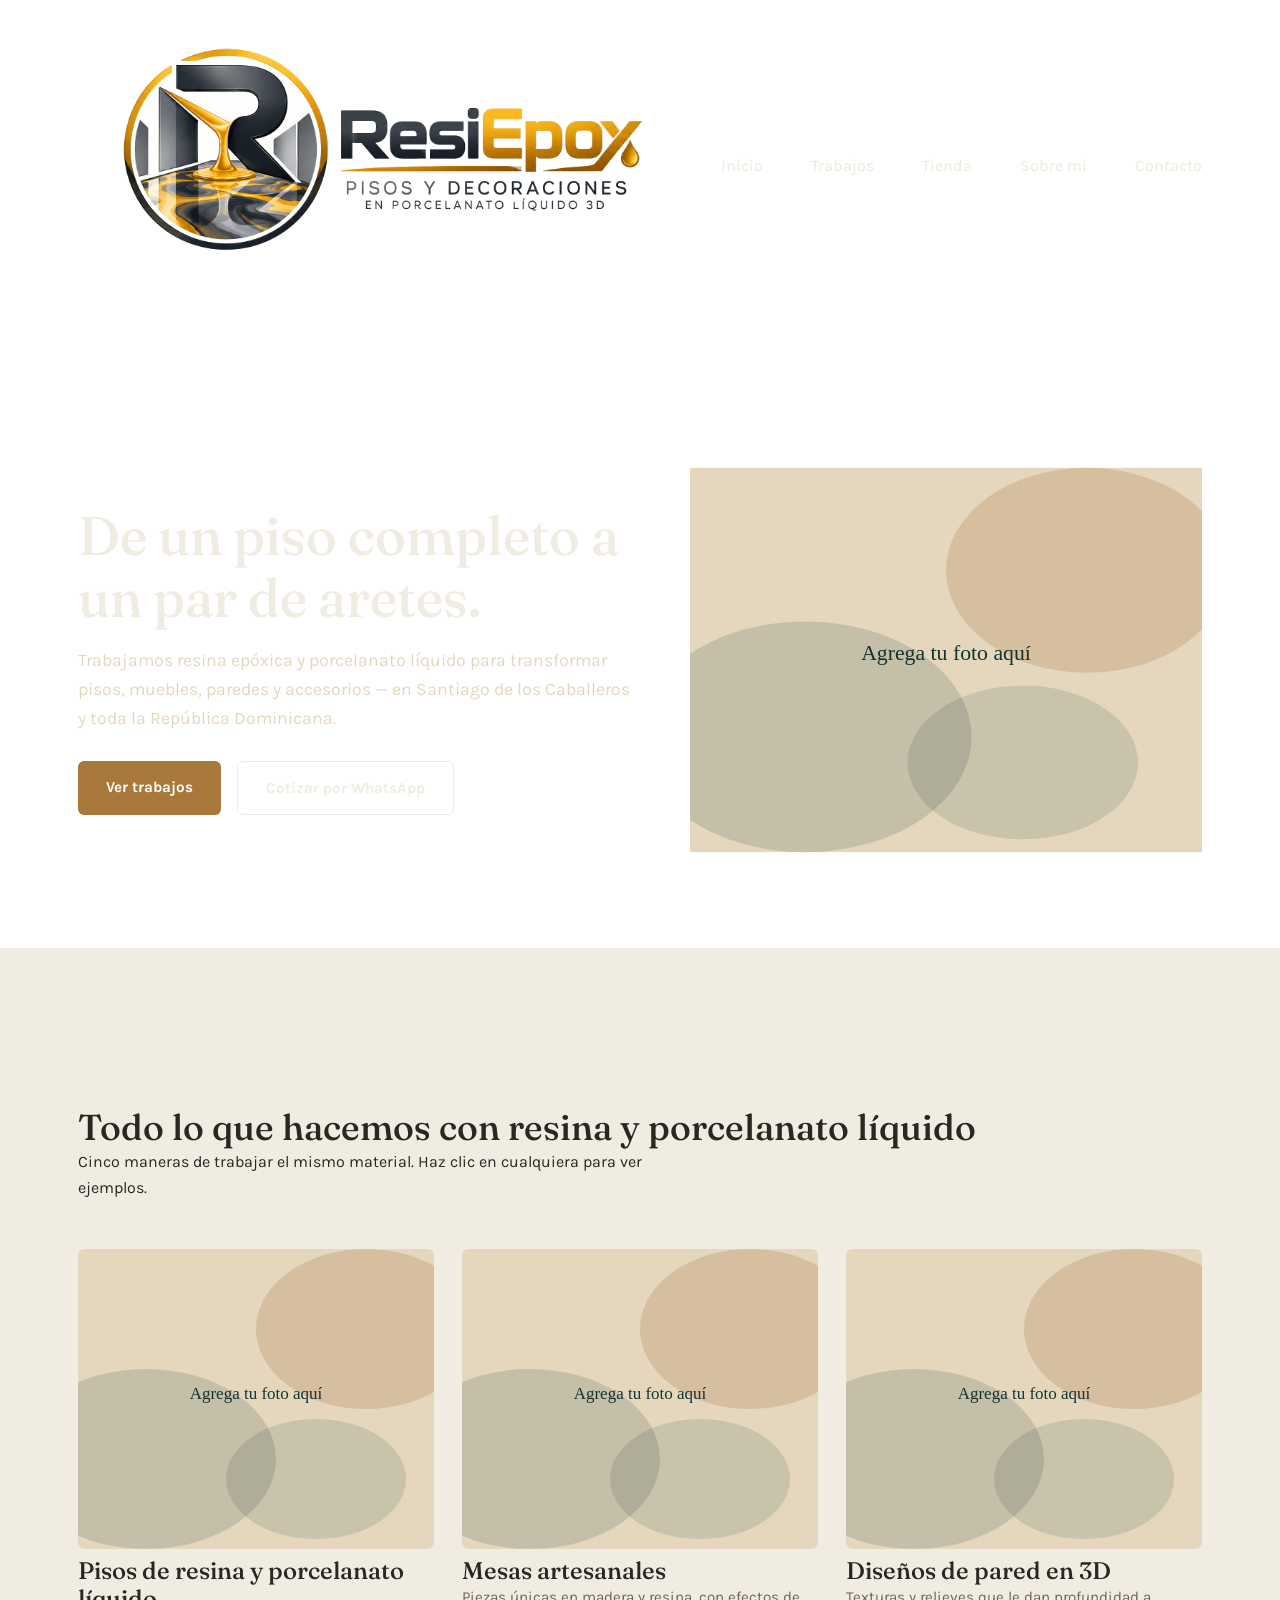
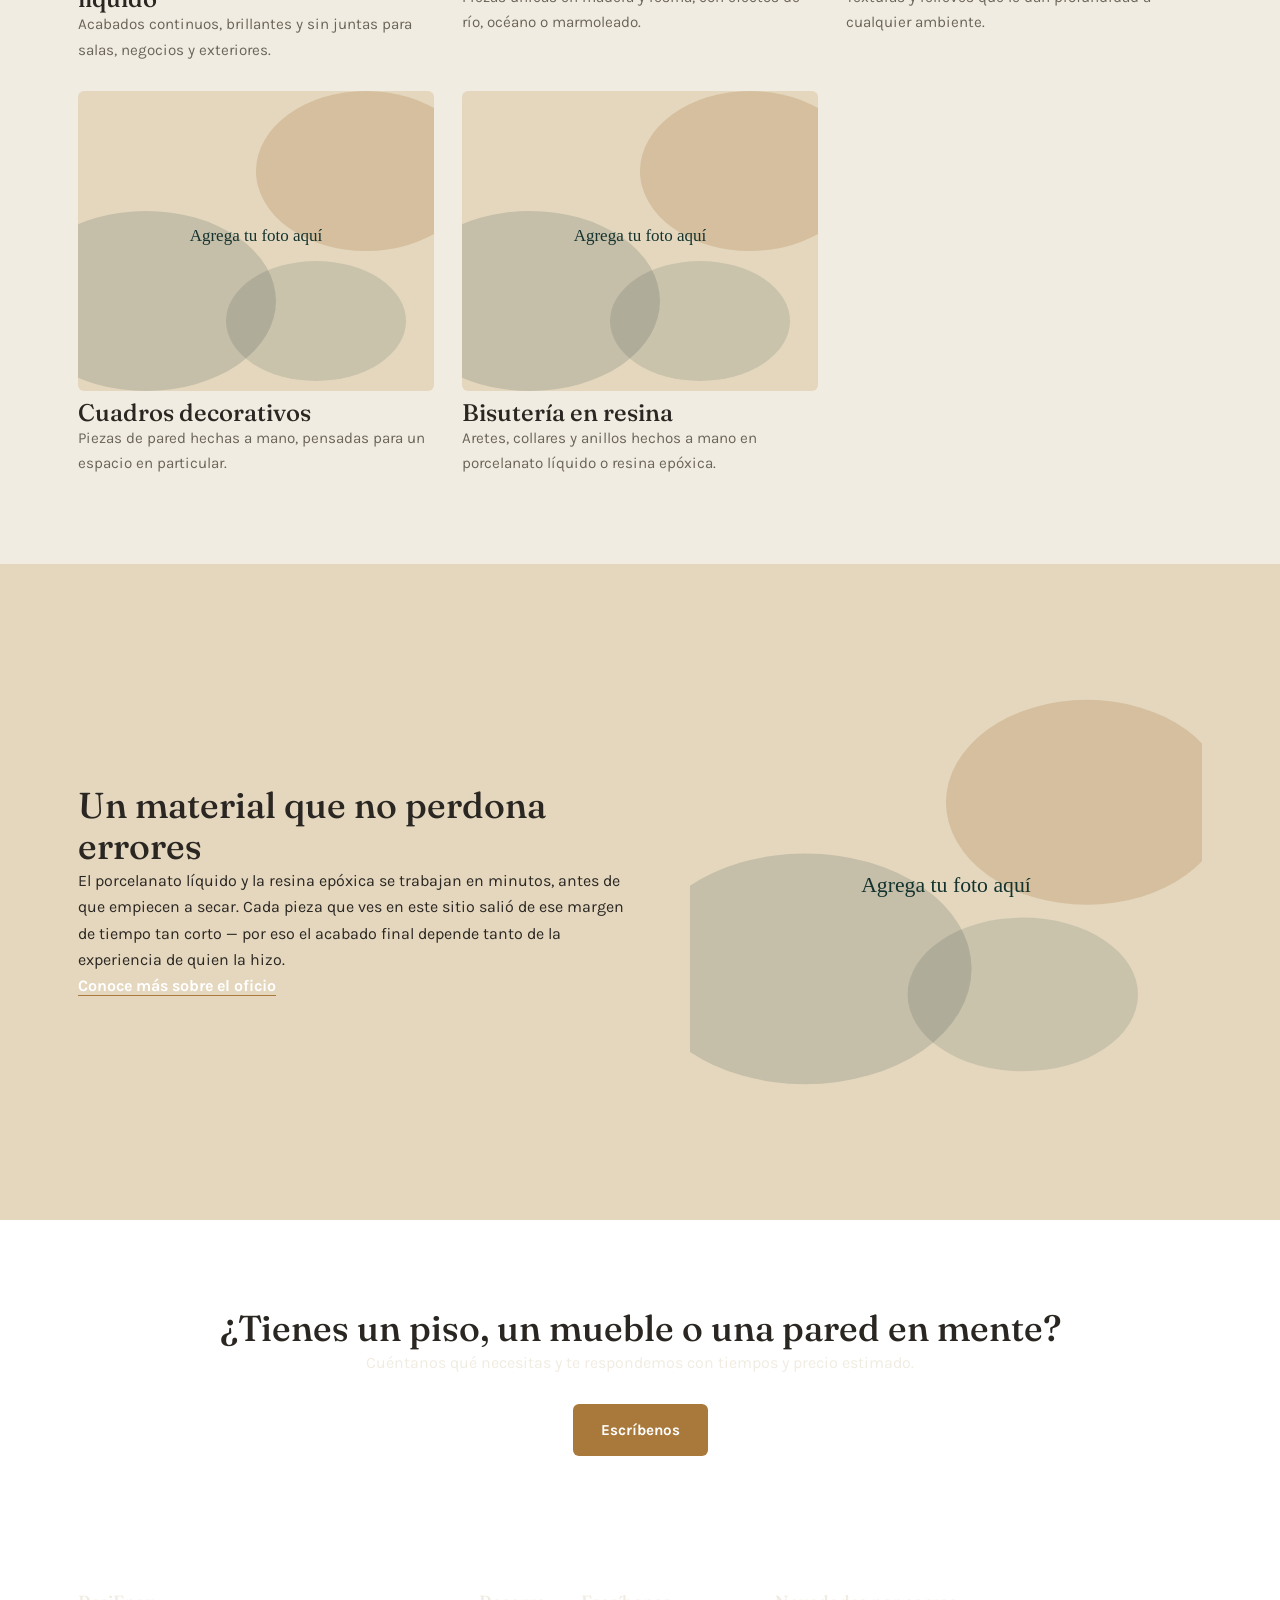
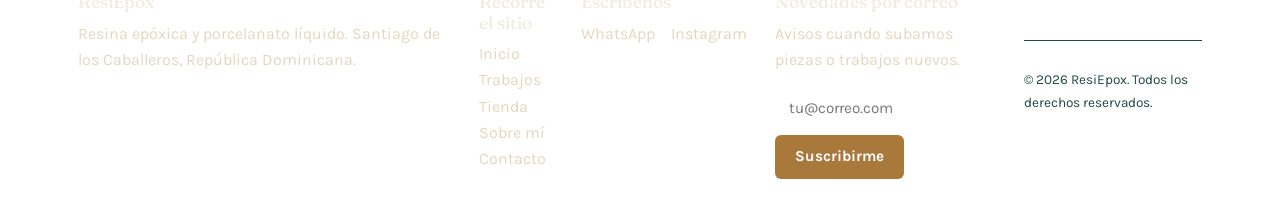
==== index.html @ 3352a928 "..." ====
<!DOCTYPE html>
<!--
  INDEX.HTML — Página de inicio.

  Cómo está organizado este archivo (y los demás .html del sitio):
  1. <head>: información que NO se ve en pantalla, pero que Google
     y las redes sociales usan para entender e indexar la página
     (título, descripción, imagen de vista previa, etc.).
  2. <body>: todo lo que sí se ve, de arriba a abajo:
     encabezado -> hero -> categorías -> sobre el oficio -> CTA
     final -> pie de página.

  Los comentarios como este que estás leyendo nunca se muestran
  en el navegador; son solo notas para quien edita el código.
-->
<html lang="es">

<head>
  <!-- Codificación de caracteres: necesario para que tildes y "ñ" se vean bien -->
  <meta charset="UTF-8">

  <!-- Hace que el sitio se vea bien en celulares (sin esto, se ve "zoom-out" y diminuto) -->
  <meta name="viewport" content="width=device-width, initial-scale=1.0">

  <!--
    TÍTULO: es lo primero que Google muestra en los resultados de
    búsqueda (en azul) y lo que aparece en la pestaña del navegador.
    Cada página del sitio debe tener un título ÚNICO y descriptivo.
    Reemplaza "ResiEpox" por el nombre real de tu negocio.
  -->
  <title>ResiEpox · Resina Epóxica y Porcelanato Líquido en Santiago, RD</title>

  <!--
    META DESCRIPCIÓN: el texto gris que Google muestra debajo del
    título en los resultados de búsqueda. No afecta directamente
    el posicionamiento, pero si es clara y atractiva, más gente
    hace clic — y eso sí ayuda con el tiempo. Ideal: 120-160
    caracteres.
  -->
  <meta name="description"
    content="Pisos, mesas, paredes en 3D, cuadros y bisutería hechos a mano con resina epóxica y porcelanato líquido en Santiago de los Caballeros, República Dominicana.">

  <!--
    URL CANÓNICA: le dice a Google "esta es la dirección oficial
    de esta página", incluso si alguien llega a ella por una URL
    ligeramente distinta. Reemplaza el dominio completo por el
    tuyo cuando actives GitHub Pages (o tu dominio propio).
  -->
  <link rel="canonical" href="https://wifredo04.github.io/ResiEpox/index.html">

  <!--
    OPEN GRAPH: controla cómo se ve el enlace cuando alguien lo
    comparte en WhatsApp, Facebook o Instagram (imagen, título y
    descripción de la vista previa). Sin esto, las redes sociales
    adivinan, y casi siempre adivinan mal.
  -->
  <meta property="og:type" content="website">
  <meta property="og:url" content="https://wifredo04.github.io/ResiEpox/index.html">
  <meta property="og:title" content="ResiEpox · Resina Epóxica y Porcelanato Líquido en Santiago, RD">
  <meta property="og:description"
    content="Pisos, mesas, paredes en 3D, cuadros y bisutería hechos a mano con resina epóxica y porcelanato líquido.">
  <!-- Reemplaza esto por una foto real de 1200x630 píxeles cuando la tengas (se ve mucho mejor que un ícono) -->
  <meta property="og:image" content="https://wifredo04.github.io/ResiEpox/img/portada-social.jpg">
  <meta property="og:locale" content="es_ES">

  <!-- Verificación de propiedad de Google Search Console. No borrar. -->
  <meta name="google-site-verification" content="7btgEcg4SLVX7zeEIREWxwctdKBuWyFx0LGDoGJYZW4" />

  <!-- Igual que Open Graph, pero específico para cuando se comparte en X/Twitter -->
  <meta name="twitter:card" content="summary_large_image">
  <meta name="twitter:title" content="ResiEpox · Resina Epóxica y Porcelanato Líquido">
  <meta name="twitter:description"
    content="Pisos, mesas, paredes en 3D, cuadros y bisutería hechos a mano con resina epóxica y porcelanato líquido.">
  <meta name="twitter:image" content="https://wifredo04.github.io/ResiEpox/img/portada-social.jpg">

  <!-- Ícono pequeño que aparece en la pestaña del navegador -->
  <link rel="icon" type="image/svg+xml" href="img/favicon.svg">

  <!-- Trae las dos tipografías del sitio desde Google Fonts (gratis) -->
  <link rel="preconnect" href="https://fonts.googleapis.com">
  <link rel="preconnect" href="https://fonts.gstatic.com" crossorigin>
  <!-- Esta línea sí trae las tipografías; las dos de arriba solo "avisan" al navegador que se conecte más rápido -->
  <link
    href="https://fonts.googleapis.com/css2?family=Fraunces:opsz,wght@9..144,400;9..144,600;9..144,700&family=Karla:wght@400;500;600&display=swap"
    rel="stylesheet">

  <!-- Nuestra única hoja de estilos, compartida por todas las páginas -->
  <link rel="stylesheet" href="css/estilos.css">

  <!--
    DATOS ESTRUCTURADOS (JSON-LD): un bloque de información en un
    formato que los buscadores leen directamente, sin adivinar.
    Le dice a Google "esto es un negocio local, se llama así, está
    ubicado aquí, y se le contacta así". Puede ayudar a que
    aparezcas en Google Maps y en resultados con más detalle.
    No se muestra en pantalla; es solo para los buscadores.
  -->
  <script type="application/ld+json">
  {
    "@context": "https://schema.org",
    "@type": "LocalBusiness",
    "name": "ResiEpox",
    "description": "Pisos, muebles, paredes en 3D, cuadros y bisutería hechos con resina epóxica y porcelanato líquido.",
    "image": "https://wifredo04.github.io/ResiEpox/img/portada-social.jpg",
    "url": "https://wifredo04.github.io/ResiEpox/",
    "telephone": "+1-809-000-0000",
    "address": {
      "@type": "PostalAddress",
      "addressLocality": "Santiago de los Caballeros",
      "addressCountry": "DO"
    },
    "areaServed": "Santiago de los Caballeros, República Dominicana"
  }
  </script>
</head>

<body>

  <!-- ================= ENCABEZADO (igual en las 4 páginas) ================= -->
  <header class="cabecera">
    <div class="contenedor cabecera-fila">
      <a href="index.html" class="marca"><img src="img/resi%20epox.svg" alt="ResiEpox" width="600" height="300"></a>

      <!-- Botón hamburguesa: solo visible en celular (ver estilos.css sección 5) -->
      <button type="button" class="menu-boton" id="boton-menu" aria-expanded="false" aria-controls="nav-principal">
        <span class="menu-boton-linea"></span>
        <span class="menu-boton-linea"></span>
        <span class="menu-boton-linea"></span>
        <span class="sr-only">Abrir menú</span>
      </button>

      <nav class="nav" id="nav-principal" aria-label="Principal">
        <a href="index.html" aria-current="page">Inicio</a>
        <a href="trabajos.html">Trabajos</a>
        <a href="tienda.html">Tienda</a>
        <a href="sobre.html">Sobre mí</a>
        <a href="contacto.html">Contacto</a>
      </nav>
    </div>
  </header>

  <!-- ================= HERO ================= -->
  <section class="hero">
    <div class="contenedor hero-fila">
      <div class="hero-texto">
        <h1>De un piso completo a un par de aretes.</h1>
        <p>Trabajamos resina epóxica y porcelanato líquido para transformar pisos, muebles, paredes y accesorios — en
          Santiago de los Caballeros y toda la República Dominicana.</p>
        <div class="hero-botones">
          <a href="trabajos.html" class="boton boton-primario">Ver trabajos</a>
          <a href="contacto.html" class="boton boton-secundario">Cotizar por WhatsApp</a>
        </div>
      </div>
      <div class="hero-imagen">
        <!--
          Mientras no tengas una foto de portada, usamos este dibujo
          simple como ilustración. En cuanto tengas una buena foto
          de un trabajo terminado, reemplaza el "src" de abajo por
          algo como "img/piso-resina-portada.jpg" y actualiza el "alt".
        -->
        <img src="img/placeholder.svg" alt="Ilustración de un vaciado de resina epóxica en tonos verdes y dorados"
          width="640" height="480">
      </div>
    </div>
  </section>

  <!--
    DIVISOR ONDULADO: una curva simple en SVG que separa el hero
    (oscuro) del contenido (claro), como un vaciado de resina. No
    es una foto ni necesita internet: es una forma dibujada con
    coordenadas, así que carga instantáneo.
  -->
  <svg class="divisor-ondulado" viewBox="0 0 1440 80" preserveAspectRatio="none" aria-hidden="true">
    <path d="M0,32 C240,80 480,0 720,32 C960,64 1200,0 1440,32 L1440,80 L0,80 Z"></path>
  </svg>

  <!-- ================= CATEGORÍAS ================= -->
  <section class="seccion">
    <div class="contenedor">
      <h2>Todo lo que hacemos con resina y porcelanato líquido</h2>
      <p>Cinco maneras de trabajar el mismo material. Haz clic en cualquiera para ver ejemplos.</p>

      <div class="rejilla-categorias">
        <a href="trabajos.html#pisos" class="tarjeta-categoria">
          <img src="img/placeholder.svg" alt="Piso terminado con porcelanato líquido" width="400" height="300">
          <h3>Pisos de resina y porcelanato líquido</h3>
          <p>Acabados continuos, brillantes y sin juntas para salas, negocios y exteriores.</p>
        </a>

        <a href="trabajos.html#mesas" class="tarjeta-categoria">
          <img src="img/placeholder.svg" alt="Mesa artesanal con vaciado de resina" width="400" height="300">
          <h3>Mesas artesanales</h3>
          <p>Piezas únicas en madera y resina, con efectos de río, océano o marmoleado.</p>
        </a>

        <a href="trabajos.html#paredes-3d" class="tarjeta-categoria">
          <img src="img/placeholder.svg" alt="Diseño de pared en 3D con textura de resina" width="400" height="300">
          <h3>Diseños de pared en 3D</h3>
          <p>Texturas y relieves que le dan profundidad a cualquier ambiente.</p>
        </a>

        <a href="trabajos.html#cuadros" class="tarjeta-categoria">
          <img src="img/placeholder.svg" alt="Cuadro decorativo hecho con resina epóxica" width="400" height="300">
          <h3>Cuadros decorativos</h3>
          <p>Piezas de pared hechas a mano, pensadas para un espacio en particular.</p>
        </a>

        <a href="trabajos.html#bisuteria" class="tarjeta-categoria">
          <img src="img/placeholder.svg" alt="Aretes y collares de bisutería en resina" width="400" height="300">
          <h3>Bisutería en resina</h3>
          <p>Aretes, collares y anillos hechos a mano en porcelanato líquido o resina epóxica.</p>
        </a>
      </div>
    </div>
  </section>

  <!-- ================= SOBRE EL OFICIO (resumen, con enlace a la página completa) ================= -->
  <section class="seccion seccion-dorada">
    <div class="contenedor hero-fila">
      <div>
        <h2>Un material que no perdona errores</h2>
        <p>El porcelanato líquido y la resina epóxica se trabajan en minutos, antes de que empiecen a secar. Cada pieza
          que ves en este sitio salió de ese margen de tiempo tan corto — por eso el acabado final depende tanto de la
          experiencia de quien la hizo.</p>
        <p><a href="sobre.html" class="enlace-ver-mas">Conoce más sobre el oficio</a></p>
      </div>
      <div class="hero-imagen">
        <img src="img/placeholder.svg" alt="Detalle de un acabado en resina con efecto marmoleado" width="640"
          height="480">
      </div>
    </div>
  </section>

  <!-- ================= CTA FINAL ================= -->
  <section class="seccion seccion-oscura texto-centrado">
    <div class="contenedor">
      <h2>¿Tienes un piso, un mueble o una pared en mente?</h2>
      <p style="margin-inline:auto;">Cuéntanos qué necesitas y te respondemos con tiempos y precio estimado.</p>
      <div class="hero-botones" style="justify-content:center; margin-top: var(--espacio-m);">
        <a href="contacto.html" class="boton boton-primario">Escríbenos</a>
      </div>
    </div>
  </section>

  <!-- ================= PIE DE PÁGINA (igual en las 4 páginas) ================= -->
  <footer class="pie">
    <div class="contenedor pie-fila">
      <div>
        <h3>ResiEpox</h3>
        <p>Resina epóxica y porcelanato líquido. Santiago de los Caballeros, República Dominicana.</p>
      </div>
      <div>
        <h3>Recorre el sitio</h3>
        <nav aria-label="Pie de página">
          <a href="index.html">Inicio</a><br>
          <a href="trabajos.html">Trabajos</a><br>
          <a href="tienda.html">Tienda</a><br>
          <a href="sobre.html">Sobre mí</a><br>
          <a href="contacto.html">Contacto</a>
        </nav>
      </div>
      <div>
        <h3>Escríbenos</h3>
        <div class="pie-redes">
          <!-- Reemplaza el número y el usuario por los reales -->
          <a href="https://wa.me/18494737162">WhatsApp</a>
          <a href="https://instagram.com/tu_usuario">Instagram</a>
        </div>
      </div>
      <div class="pie-suscribir">
        <h3>Novedades por correo</h3>
        <p>Avisos cuando subamos piezas o trabajos nuevos.</p>
        <!-- EDITA ESTO: instrucciones completas para activar este formulario en README.md -->
        <form action="https://buttondown.com/api/emails/embed-subscribe/tu-usuario" method="post"
          class="form-suscribir">
          <label for="correo-suscripcion" class="sr-only">Tu correo electrónico</label>
          <input type="email" name="email" id="correo-suscripcion" placeholder="tu@correo.com" required>
          <input type="hidden" name="embed" value="1">
          <button type="submit" class="boton boton-primario">Suscribirme</button>
        </form>
      </div>
      <p class="pie-copyright">© <span id="anio"></span> ResiEpox. Todos los derechos reservados.</p>
    </div>
  </footer>

  <!-- Nuestro único archivo de JavaScript, al final para que la página se vea rápido antes de cargarlo -->
  <script src="js/script.js"></script>
</body>

</html>
---- css/estilos.css ----
/* ================================================================
   ESTILOS.CSS
   Esta es la ÚNICA hoja de estilos del sitio. La usan TODAS las
   páginas (index.html, trabajos.html, contacto.html, etc.).
   Si cambias algo aquí, cambia en todo el sitio a la vez.

   Está organizada en secciones numeradas. Usa Ctrl+F (Cmd+F en Mac)
   y busca el número de sección para saltar directo a ella.
   ================================================================ */

/* ----------------------------------------------------------------
   0. FUENTES (tipografías)
   Traemos dos familias de letra desde Google Fonts (un servicio
   gratuito de Google). 'Fraunces' es la fuente con carácter que
   usamos en los títulos; 'Karla' es la fuente limpia que usamos
   en el texto normal. @import trae el archivo de la fuente antes
   de que se dibuje cualquier otra cosa.
   ---------------------------------------------------------------- */
@import url('https://fonts.googleapis.com/css2?family=Fraunces:opsz,wght@9..144,400;9..144,500;9..144,600&family=Karla:wght@400;500;700&display=swap');

/* ----------------------------------------------------------------
   1. VARIABLES DE DISEÑO (custom properties)
   Piensa en esto como "cajitas con nombre": guardamos un valor
   una sola vez y lo usamos en todo el archivo escribiendo
   var(--nombre-de-la-variable). Si mañana quieres cambiar el
   color principal de TODO el sitio, lo cambias una sola vez aquí.
   ---------------------------------------------------------------- */
:root {
  /* Colores. Elegidos a partir del propio material con el que
     trabajas: el verde-tinta profundo evoca los vaciados de resina
     color océano; el dorado evoca los pigmentos metálicos (mica)
     que se usan en piezas de resina; el tono "papel" evoca el
     concreto o piso pulido. */
  --color-tinta: #ffffff;
  /* verde-tinta oscuro: fondo del header, el hero y el footer */
  --color-tinta-suave: #1c4842;
  /* variante un poco más clara de la tinta, para bordes/hover sobre fondo oscuro */
  --color-papel: #f1ece1;
  /* fondo claro cálido del contenido normal */
  --color-dorado: #a9793c;
  /* dorado/bronce: botones, enlaces, acentos */
  --color-dorado-suave: #e4d7be;
  /* dorado pálido: fondos suaves de sección, bordes */
  --color-texto: #2a2622;
  /* casi-negro cálido: texto principal sobre fondo claro */
  --color-texto-tenue: #6b6459;
  /* gris cálido: texto secundario (fechas, categorías) */

  /* Tipografías: una familia para títulos, otra para texto corrido. */
  --fuente-titulos: 'Fraunces', Georgia, serif;
  --fuente-texto: 'Karla', Arial, Helvetica, sans-serif;

  /* Espaciados reutilizables, para que todo el sitio respire con
     el mismo ritmo en vez de números sueltos por todos lados. */
  --espacio-xs: 0.5rem;
  --espacio-s: 1rem;
  --espacio-m: 1.75rem;
  --espacio-l: 3rem;
  --espacio-xl: 5.5rem;

  /* Ancho máximo del contenido: en pantallas muy anchas, el texto
     no se estira de borde a borde (sería difícil de leer). */
  --ancho-maximo: 1180px;

  /* Un radio de esquina discreto, reutilizado en fotos y botones. */
  --radio: 6px;
}

/* ----------------------------------------------------------------
   2. REINICIO BÁSICO (reset)
   Cada navegador trae sus propios márgenes y tamaños por defecto
   para etiquetas como <h1>, <p> o <ul>. Estas reglas los ponen en
   cero para que el espaciado del sitio sea el que nosotros
   decidimos a propósito, no un accidente del navegador.
   ---------------------------------------------------------------- */
* {
  margin: 0;
  padding: 0;
  box-sizing: border-box;
  /* el padding y el borde se cuentan DENTRO del ancho del elemento, no se suman aparte */
}

html {
  scroll-behavior: smooth;
  /* al hacer clic en un enlace tipo #seccion, se desplaza suave en vez de saltar de golpe */
}

img,
svg {
  max-width: 100%;
  /* ninguna imagen se desborda de su contenedor */
  display: block;
  /* quita un espacio en blanco "fantasma" que los navegadores agregan debajo de las imágenes */
}

a {
  color: inherit;
  /* los enlaces heredan el color del texto que los rodea en vez del azul por defecto */
  text-decoration: none;
  /* sin subrayado por defecto; lo agregamos nosotros donde ayude a la lectura */
}

ul {
  list-style: none;
  /* quitamos los puntitos por defecto de las listas; los agregamos donde se necesiten */
}

button {
  font: inherit;
  /* los botones usan la misma fuente que el resto del sitio, no la fuente del sistema operativo */
  cursor: pointer;
  border: none;
  background: none;
}

/* Clase de utilidad: oculta texto visualmente pero lo deja
   disponible para lectores de pantalla (accesibilidad). La usamos,
   por ejemplo, en el botón del menú de celular. */
.sr-only {
  position: absolute;
  width: 1px;
  height: 1px;
  padding: 0;
  margin: -1px;
  overflow: hidden;
  clip: rect(0, 0, 0, 0);
  white-space: nowrap;
  border: 0;
}

/* Respeta a las personas que configuraron su sistema para reducir
   animaciones (mareos, problemas vestibulares). Si esa opción está
   activada, quitamos las transiciones suaves. */
@media (prefers-reduced-motion: reduce) {
  * {
    transition: none !important;
    scroll-behavior: auto !important;
  }
}

/* ----------------------------------------------------------------
   3. ESTILOS BASE DEL TEXTO
   ---------------------------------------------------------------- */
body {
  font-family: var(--fuente-texto);
  font-size: 1rem;
  line-height: 1.65;
  /* separación entre renglones: cómoda para leer texto corrido */
  color: var(--color-texto);
  background-color: var(--color-papel);
}

h1,
h2,
h3 {
  font-family: var(--fuente-titulos);
  font-weight: 500;
  line-height: 1.15;
  /* los títulos van más "apretados" que el texto normal, es lo esperado en tipografía */
  color: var(--color-texto);
}

h1 {
  font-size: 2.5rem;
}

h2 {
  font-size: 1.85rem;
}

h3 {
  font-size: 1.3rem;
}

p {
  max-width: 62ch;
  /* "ch" = ancho de la letra "0"; 62ch evita párrafos demasiado anchos, más fáciles de leer */
}

/* En pantallas medianas/grandes, los títulos crecen un poco más. */
@media (min-width: 768px) {
  h1 {
    font-size: 3.4rem;
  }

  h2 {
    font-size: 2.25rem;
  }

  h3 {
    font-size: 1.5rem;
  }
}

/* Todo elemento que reciba foco por teclado (Tab) muestra un
   contorno visible. Esto es esencial para personas que navegan
   sin mouse; nunca debe quitarse el foco sin reemplazarlo. */
:focus-visible {
  outline: 3px solid var(--color-dorado);
  outline-offset: 2px;
}

/* ----------------------------------------------------------------
   4. CONTENEDOR Y UTILIDADES DE SECCIÓN
   ---------------------------------------------------------------- */
.contenedor {
  width: 100%;
  max-width: var(--ancho-maximo);
  margin: 0 auto;
  /* centra el contenedor horizontalmente */
  padding: 0 var(--espacio-m);
}

.seccion {
  padding: var(--espacio-xl) 0;
  /* separación vertical generosa entre secciones */
}

.seccion-oscura {
  background-color: var(--color-tinta);
  color: var(--color-papel);
}

.seccion-dorada {
  background-color: var(--color-dorado-suave);
}

.texto-centrado {
  text-align: center;
}

/* ----------------------------------------------------------------
   5. ENCABEZADO Y NAVEGACIÓN
   ---------------------------------------------------------------- */
.cabecera {
  background-color: var(--color-tinta);
  position: sticky;
  /* el header se queda pegado arriba al hacer scroll */
  top: 0;
  z-index: 50;
  /* asegura que el header quede por encima del resto del contenido */
}

.cabecera-fila {
  display: flex;
  align-items: center;
  justify-content: space-between;
  padding-top: var(--espacio-s);
  padding-bottom: var(--espacio-s);
}

.marca {
  display: block;
  width: 600px;
  min-width: 600px;
  flex: 0 0 600px;
}

.marca img {
  width: 600px;
  max-width: 600px;
  height: 300px;
  object-fit: contain;
}

/* Botón de hamburguesa: solo se ve en pantallas angostas.
   Son 3 líneas (span) apiladas con flexbox. */
.menu-boton {
  display: flex;
  flex-direction: column;
  gap: 5px;
  padding: var(--espacio-xs);
}

.menu-boton-linea {
  width: 24px;
  height: 2px;
  background-color: var(--color-papel);
}

.nav {
  display: none;
  /* en celular, el menú empieza oculto */
  flex-direction: column;
  gap: var(--espacio-s);
  position: absolute;
  top: 100%;
  left: 0;
  right: 0;
  background-color: var(--color-tinta);
  padding: var(--espacio-m);
}

/* Cuando el JavaScript agrega la clase "nav-visible", el menú
   de celular se muestra. Ver js/script.js, sección del menú. */
.nav.nav-visible {
  display: flex;
}

.nav a {
  color: var(--color-papel);
  font-weight: 500;
  padding: var(--espacio-xs) 0;
}

.nav a:hover,
.nav a:focus-visible {
  color: var(--color-dorado-suave);
}

/* Desde tablet/escritorio: se oculta la hamburguesa y el menú se
   muestra siempre, en fila, dentro del propio header. */
@media (min-width: 768px) {
  .menu-boton {
    display: none;
  }

  .nav {
    display: flex;
    flex-direction: row;
    gap: var(--espacio-l);
    position: static;
    padding: 0;
    background: none;
  }
}

/* ----------------------------------------------------------------
   6. BOTONES (llamadas a la acción)
   ---------------------------------------------------------------- */
.boton {
  display: inline-block;
  font-family: var(--fuente-texto);
  font-weight: 700;
  font-size: 0.95rem;
  padding: 0.85rem 1.75rem;
  border-radius: var(--radio);
  transition: transform 0.15s ease, background-color 0.15s ease;
}

.boton:hover,
.boton:focus-visible {
  transform: translateY(-2px);
  /* un ligero "levantamiento" al pasar el mouse, sutil */
}

.boton-primario {
  background-color: var(--color-dorado);
  color: var(--color-tinta);
}

.boton-primario:hover,
.boton-primario:focus-visible {
  background-color: #bd8a49;
}

.boton-secundario {
  background-color: transparent;
  color: var(--color-papel);
  border: 1.5px solid var(--color-papel);
}

.boton-secundario:hover,
.boton-secundario:focus-visible {
  background-color: rgba(241, 236, 225, 0.12);
}

/* ----------------------------------------------------------------
   7. HERO (bloque de bienvenida en index.html)
   ---------------------------------------------------------------- */
.hero {
  background-color: var(--color-tinta);
  color: var(--color-papel);
  padding-top: var(--espacio-xl);
  padding-bottom: var(--espacio-l);
}

.hero-fila {
  display: grid;
  gap: var(--espacio-l);
  align-items: center;
}

.hero h1 {
  color: var(--color-papel);
}

.hero p {
  margin-top: var(--espacio-s);
  font-size: 1.1rem;
  color: var(--color-dorado-suave);
}

.hero-botones {
  display: flex;
  flex-wrap: wrap;
  gap: var(--espacio-s);
  margin-top: var(--espacio-m);
}

.hero-imagen img {
  border-radius: var(--radio);
}

/* Desde tablet/escritorio, el hero pasa de una columna (texto
   arriba, foto abajo) a dos columnas lado a lado. */
@media (min-width: 900px) {
  .hero-fila {
    grid-template-columns: 1.1fr 1fr;
  }
}

/* Franja ondulada que separa el hero (oscuro) del contenido
   (claro). Es un SVG simple: una sola curva rellena de color.
   Al ser del mismo color que el fondo de la sección siguiente,
   crea el efecto de "borde derramado", como resina servida. */
.divisor-ondulado {
  display: block;
  width: 100%;
  height: auto;
}

.divisor-ondulado path {
  fill: var(--color-papel);
}

/* ----------------------------------------------------------------
   8. TARJETAS DE CATEGORÍA / TRABAJOS
   ---------------------------------------------------------------- */
.rejilla-categorias {
  display: grid;
  gap: var(--espacio-m);
  margin-top: var(--espacio-l);
  grid-template-columns: 1fr;
  /* una sola columna en celular */
}

@media (min-width: 640px) {
  .rejilla-categorias {
    grid-template-columns: repeat(2, 1fr);
  }
}

@media (min-width: 1000px) {
  .rejilla-categorias {
    grid-template-columns: repeat(3, 1fr);
  }
}

.tarjeta-categoria img {
  border-radius: var(--radio);
  aspect-ratio: 4 / 3;
  /* mantiene una proporción constante aunque cambien de tamaño de foto */
  object-fit: cover;
  /* recorta la foto para llenar el espacio sin deformarla */
}

.tarjeta-categoria h3 {
  margin-top: var(--espacio-xs);
}

.tarjeta-categoria p {
  color: var(--color-texto-tenue);
  font-size: 0.95rem;
}

/* La rejilla de trabajos (en trabajos.html) reutiliza la misma
   rejilla de categorías, pero con tarjetas que llevan borde. */
.tarjeta-trabajo {
  border: 1px solid var(--color-dorado-suave);
  border-radius: var(--radio);
  overflow: hidden;
  /* recorta la esquina de la foto para que respete el borde redondeado */
}

.tarjeta-trabajo img {
  aspect-ratio: 4 / 3;
  object-fit: cover;
}

.tarjeta-trabajo-cuerpo {
  padding: var(--espacio-s);
}

.etiqueta-categoria {
  display: inline-block;
  font-size: 0.8rem;
  font-weight: 700;
  color: var(--color-dorado);
  margin-bottom: var(--espacio-xs);
}

.tarjeta-trabajo p {
  color: var(--color-texto-tenue);
  font-size: 0.95rem;
  margin: var(--espacio-xs) 0;
}

.enlace-ver-mas {
  font-weight: 700;
  color: var(--color-tinta);
  border-bottom: 1.5px solid var(--color-dorado);
}

/* Cuando alguien hace clic en un botón de .filtro-boton (más abajo),
   el navegador salta a un título como <h2 id="pisos">. Como el
   encabezado queda fijo arriba (position: sticky), sin esta regla
   ese encabezado taparía el título justo al llegar. Este margen
   extra de scroll evita ese problema. */
h2[id] {
  scroll-margin-top: 5.5rem;
}

/* ----------------------------------------------------------------
   9. NAVEGACIÓN RÁPIDA POR CATEGORÍA (trabajos.html)
   Son enlaces normales de HTML que apuntan a cada sección de la
   página (ej: href="#pisos"), con forma de píldora. No necesitan
   JavaScript: el propio navegador desplaza la página al hacer
   clic. Esto mantiene el sitio simple y funciona aunque alguien
   tenga JavaScript desactivado.
   ---------------------------------------------------------------- */
.fila-filtros {
  display: flex;
  flex-wrap: wrap;
  gap: var(--espacio-xs);
  margin: var(--espacio-m) 0 var(--espacio-l);
}

.filtro-boton {
  padding: 0.5rem 1.1rem;
  border: 1.5px solid var(--color-dorado);
  border-radius: 999px;
  /* forma de píldora */
  font-size: 0.9rem;
  font-weight: 500;
  color: var(--color-tinta);
  transition: background-color 0.15s ease, color 0.15s ease;
}

.filtro-boton:hover,
.filtro-boton:focus-visible {
  background-color: var(--color-dorado);
  color: var(--color-papel);
}

/* ----------------------------------------------------------------
   10. PÁGINA DE UN TRABAJO INDIVIDUAL
   ---------------------------------------------------------------- */
.volver-enlace {
  display: inline-block;
  margin-bottom: var(--espacio-m);
  font-weight: 500;
  color: var(--color-texto-tenue);
}

.trabajo-meta {
  display: flex;
  gap: var(--espacio-s);
  align-items: center;
  color: var(--color-texto-tenue);
  font-size: 0.9rem;
  margin-bottom: var(--espacio-m);
}

.trabajo-imagen-principal {
  border-radius: var(--radio);
  aspect-ratio: 16 / 10;
  object-fit: cover;
  margin-bottom: var(--espacio-m);
}

.galeria-trabajo {
  display: grid;
  grid-template-columns: repeat(2, 1fr);
  gap: var(--espacio-s);
  margin: var(--espacio-m) 0;
}

.galeria-trabajo img {
  border-radius: var(--radio);
  aspect-ratio: 1 / 1;
  object-fit: cover;
}

@media (min-width: 640px) {
  .galeria-trabajo {
    grid-template-columns: repeat(3, 1fr);
  }
}

.trabajo-cuerpo p {
  margin-bottom: var(--espacio-s);
}

.caja-cta {
  background-color: var(--color-dorado-suave);
  border-radius: var(--radio);
  padding: var(--espacio-m);
  margin-top: var(--espacio-l);
  text-align: center;
}

.caja-cta .boton-primario {
  margin-top: var(--espacio-s);
}

/* ----------------------------------------------------------------
   11. PÁGINA DE CONTACTO
   ---------------------------------------------------------------- */
.rejilla-contacto {
  display: grid;
  gap: var(--espacio-m);
  margin-top: var(--espacio-l);
  grid-template-columns: 1fr;
}

@media (min-width: 768px) {
  .rejilla-contacto {
    grid-template-columns: repeat(3, 1fr);
  }
}

.tarjeta-contacto {
  border: 1px solid var(--color-dorado-suave);
  border-radius: var(--radio);
  padding: var(--espacio-m);
}

.tarjeta-contacto h3 {
  margin-bottom: var(--espacio-xs);
}

.tarjeta-contacto a {
  font-weight: 700;
  color: var(--color-dorado);
}

/* ----------------------------------------------------------------
   12. PIE DE PÁGINA (footer)
   ---------------------------------------------------------------- */
.pie {
  background-color: var(--color-tinta);
  color: var(--color-dorado-suave);
  padding: var(--espacio-l) 0 var(--espacio-m);
}

.pie-fila {
  display: flex;
  flex-direction: column;
  gap: var(--espacio-m);
}

@media (min-width: 768px) {
  .pie-fila {
    flex-direction: row;
    justify-content: space-between;
    align-items: flex-start;
  }
}

.pie h3 {
  color: var(--color-papel);
  font-size: 1.1rem;
  margin-bottom: var(--espacio-xs);
}

.pie-redes {
  display: flex;
  gap: var(--espacio-s);
  margin-top: var(--espacio-xs);
}

.pie-copyright {
  margin-top: var(--espacio-l);
  font-size: 0.85rem;
  color: var(--color-tinta-suave);
  border-top: 1px solid var(--color-tinta-suave);
  padding-top: var(--espacio-m);
}

/* ----------------------------------------------------------------
   13. PÁGINA "SOBRE MÍ"
   Reutiliza .hero-fila (sección 7) para la franja de dos columnas
   con foto, así que aquí solo hace falta el estilo de la lista de
   materiales.
   ---------------------------------------------------------------- */
.lista-simple {
  margin-top: var(--espacio-s);
}

.lista-simple li {
  padding: var(--espacio-xs) 0;
  border-bottom: 1px solid var(--color-dorado-suave);
}

/* ----------------------------------------------------------------
   14. TIENDA Y FORMULARIO DE CORREO
   ---------------------------------------------------------------- */

/* Precio dentro de una tarjeta de producto (reutiliza .tarjeta-trabajo,
   la misma tarjeta que usan los trabajos, para que la tienda se vea
   consistente con el resto del sitio) */
.producto-precio {
  font-family: var(--fuente-titulos);
  font-size: 1.15rem;
  color: var(--color-dorado);
  font-weight: 600;
}

/* Formulario de correo del pie de página: el campo de texto y el
   botón van en una misma fila, y se apilan solos si no caben */
.form-suscribir {
  display: flex;
  flex-wrap: wrap;
  gap: var(--espacio-xs);
  margin-top: var(--espacio-s);
}

.form-suscribir input[type="email"] {
  flex: 1;
  min-width: 10rem;
  padding: 0.6rem 0.85rem;
  border: none;
  border-radius: 3px;
  font-family: var(--fuente-texto);
  font-size: 0.95rem;
}

.form-suscribir .boton {
  padding: 0.6rem 1.25rem;
}
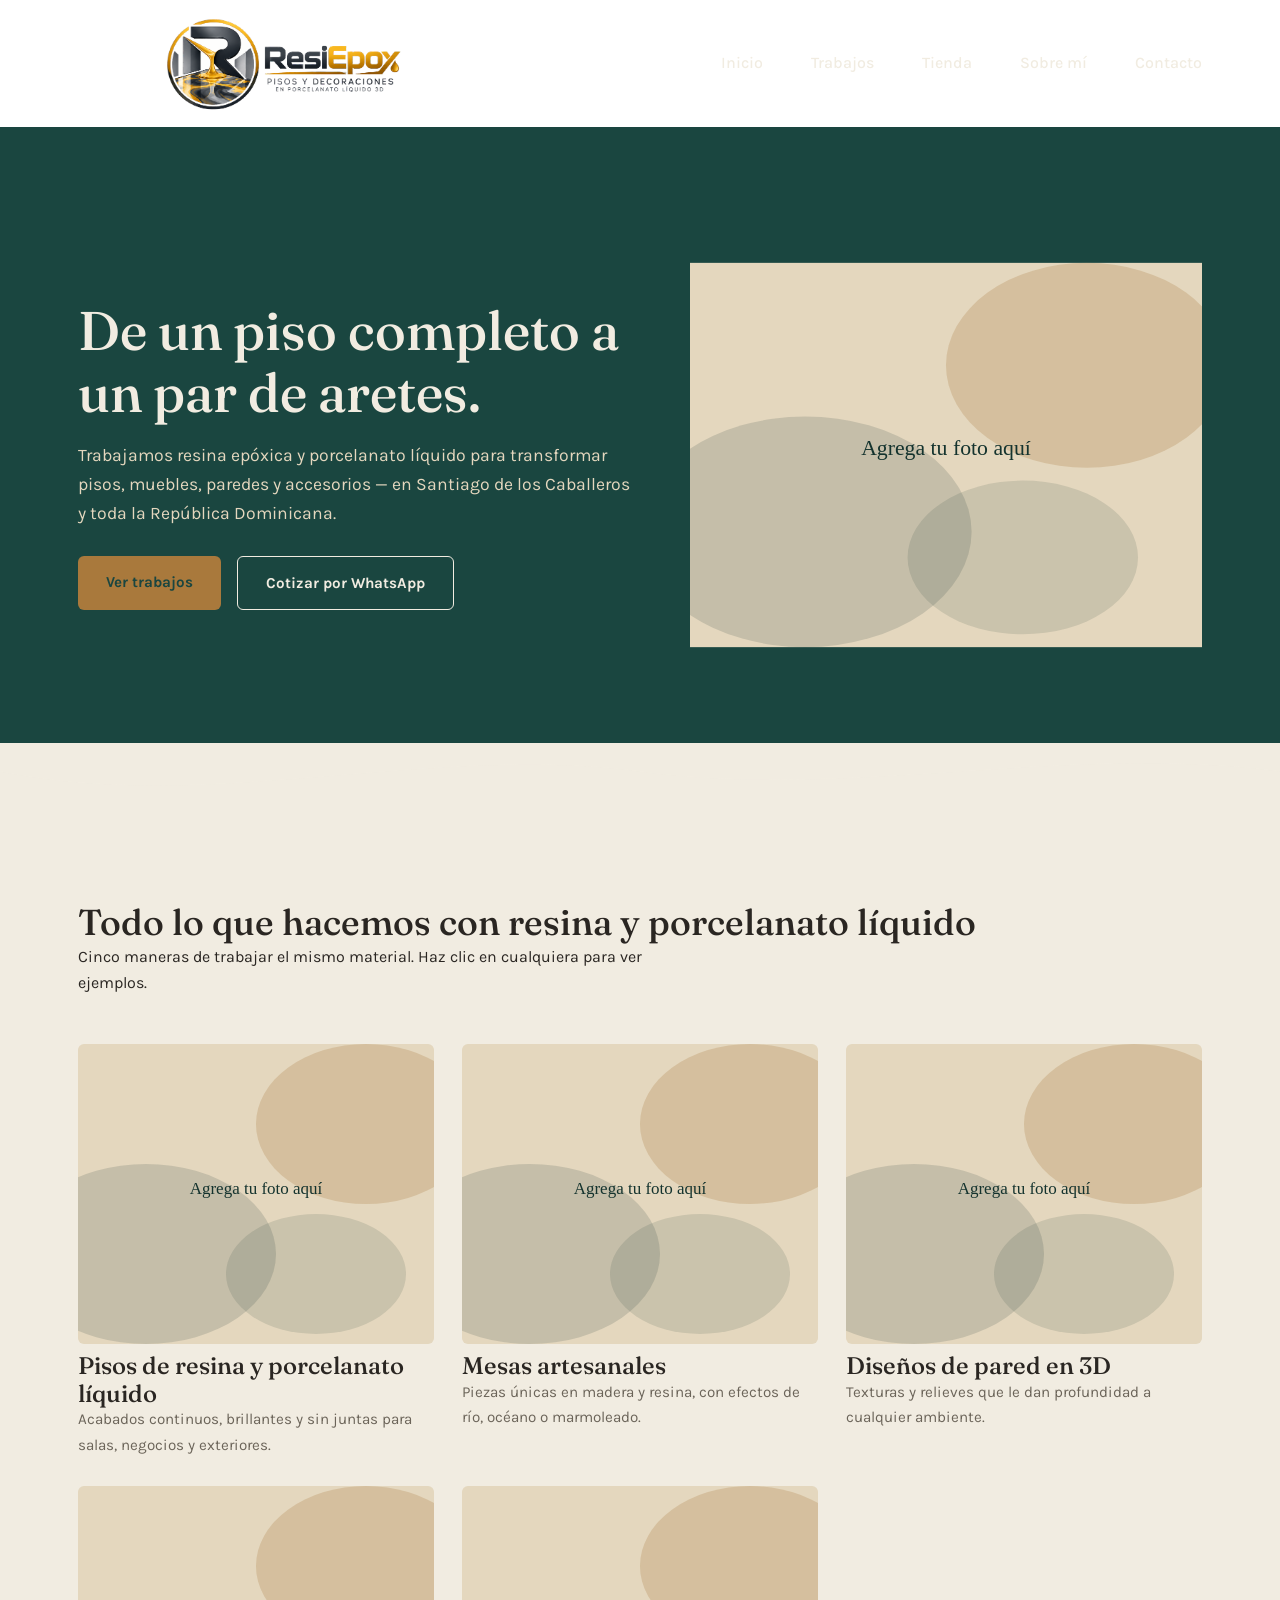
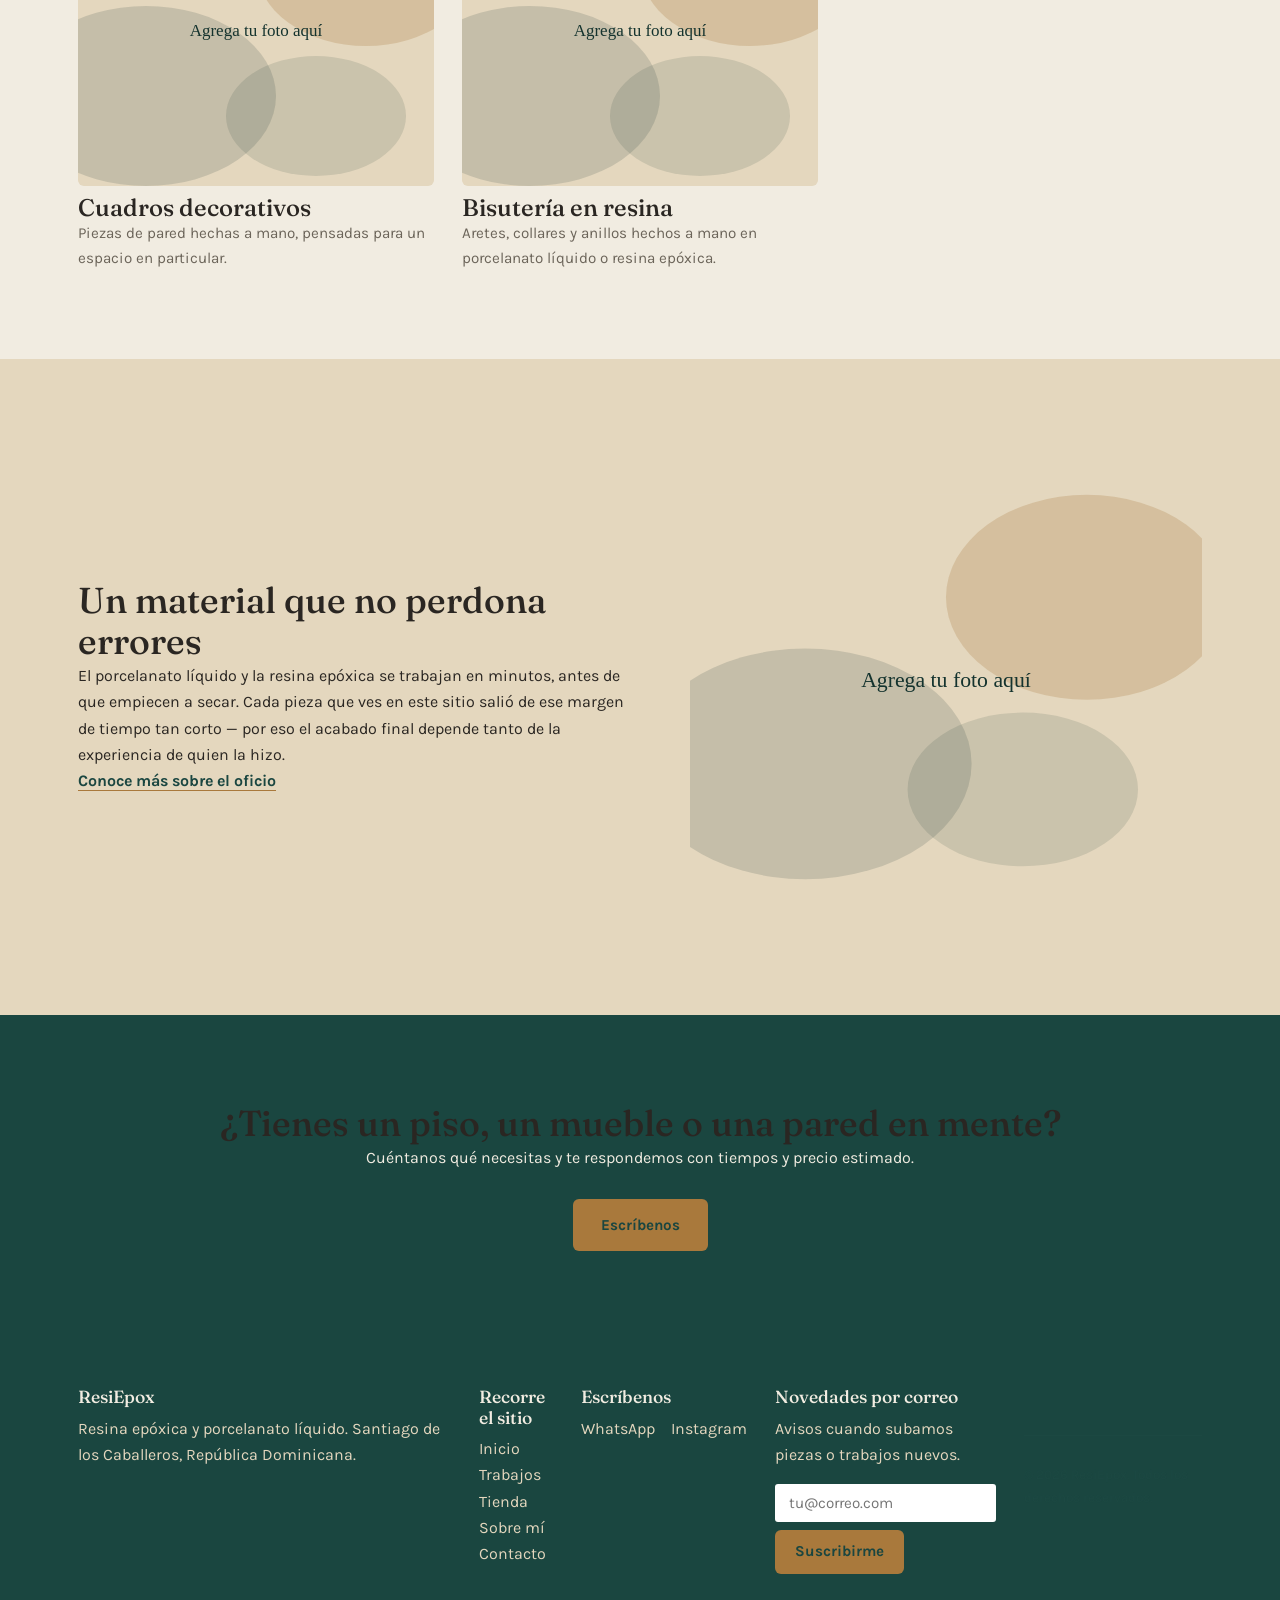
==== commit fbd1e93c: "comportamiento de encavezado" ====
--- a/index.html
+++ b/index.html
@@ -85,7 +85,7 @@
     rel="stylesheet">
 
   <!-- Nuestra única hoja de estilos, compartida por todas las páginas -->
-  <link rel="stylesheet" href="css/estilos.css">
+  <link rel="stylesheet" href="css/estilos.css?v=4">
 
   <!--
     DATOS ESTRUCTURADOS (JSON-LD): un bloque de información en un
@@ -119,7 +119,8 @@
   <!-- ================= ENCABEZADO (igual en las 4 páginas) ================= -->
   <header class="cabecera">
     <div class="contenedor cabecera-fila">
-      <a href="index.html" class="marca"><img src="img/resi%20epox.svg" alt="ResiEpox" width="600" height="300"></a>
+      <a href="index.html" class="marca"><img src="img/3.svg" alt="ResiEpox" width="600" height="300"
+          data-logo-normal="img/3.svg" data-logo-scroll="img/2.svg"></a>
 
       <!-- Botón hamburguesa: solo visible en celular (ver estilos.css sección 5) -->
       <button type="button" class="menu-boton" id="boton-menu" aria-expanded="false" aria-controls="nav-principal">
--- a/css/estilos.css
+++ b/css/estilos.css
@@ -31,7 +31,7 @@
      color océano; el dorado evoca los pigmentos metálicos (mica)
      que se usan en piezas de resina; el tono "papel" evoca el
      concreto o piso pulido. */
-  --color-tinta: #ffffff;
+  --color-tinta: #1a4640;
   /* verde-tinta oscuro: fondo del header, el hero y el footer */
   --color-tinta-suave: #1c4842;
   /* variante un poco más clara de la tinta, para bordes/hover sobre fondo oscuro */
@@ -233,7 +233,7 @@
    5. ENCABEZADO Y NAVEGACIÓN
    ---------------------------------------------------------------- */
 .cabecera {
-  background-color: var(--color-tinta);
+  background-color: #ffffff;
   position: sticky;
   /* el header se queda pegado arriba al hacer scroll */
   top: 0;
@@ -251,15 +251,15 @@
 
 .marca {
   display: block;
-  width: 600px;
-  min-width: 600px;
-  flex: 0 0 600px;
+  width: 450px;
+  min-width: 450px;
+  flex: 0 0 450px;
 }
 
 .marca img {
-  width: 600px;
-  max-width: 600px;
-  height: 300px;
+  width: 450px;
+  max-width: 450px;
+  height: 95px;
   object-fit: contain;
 }
 
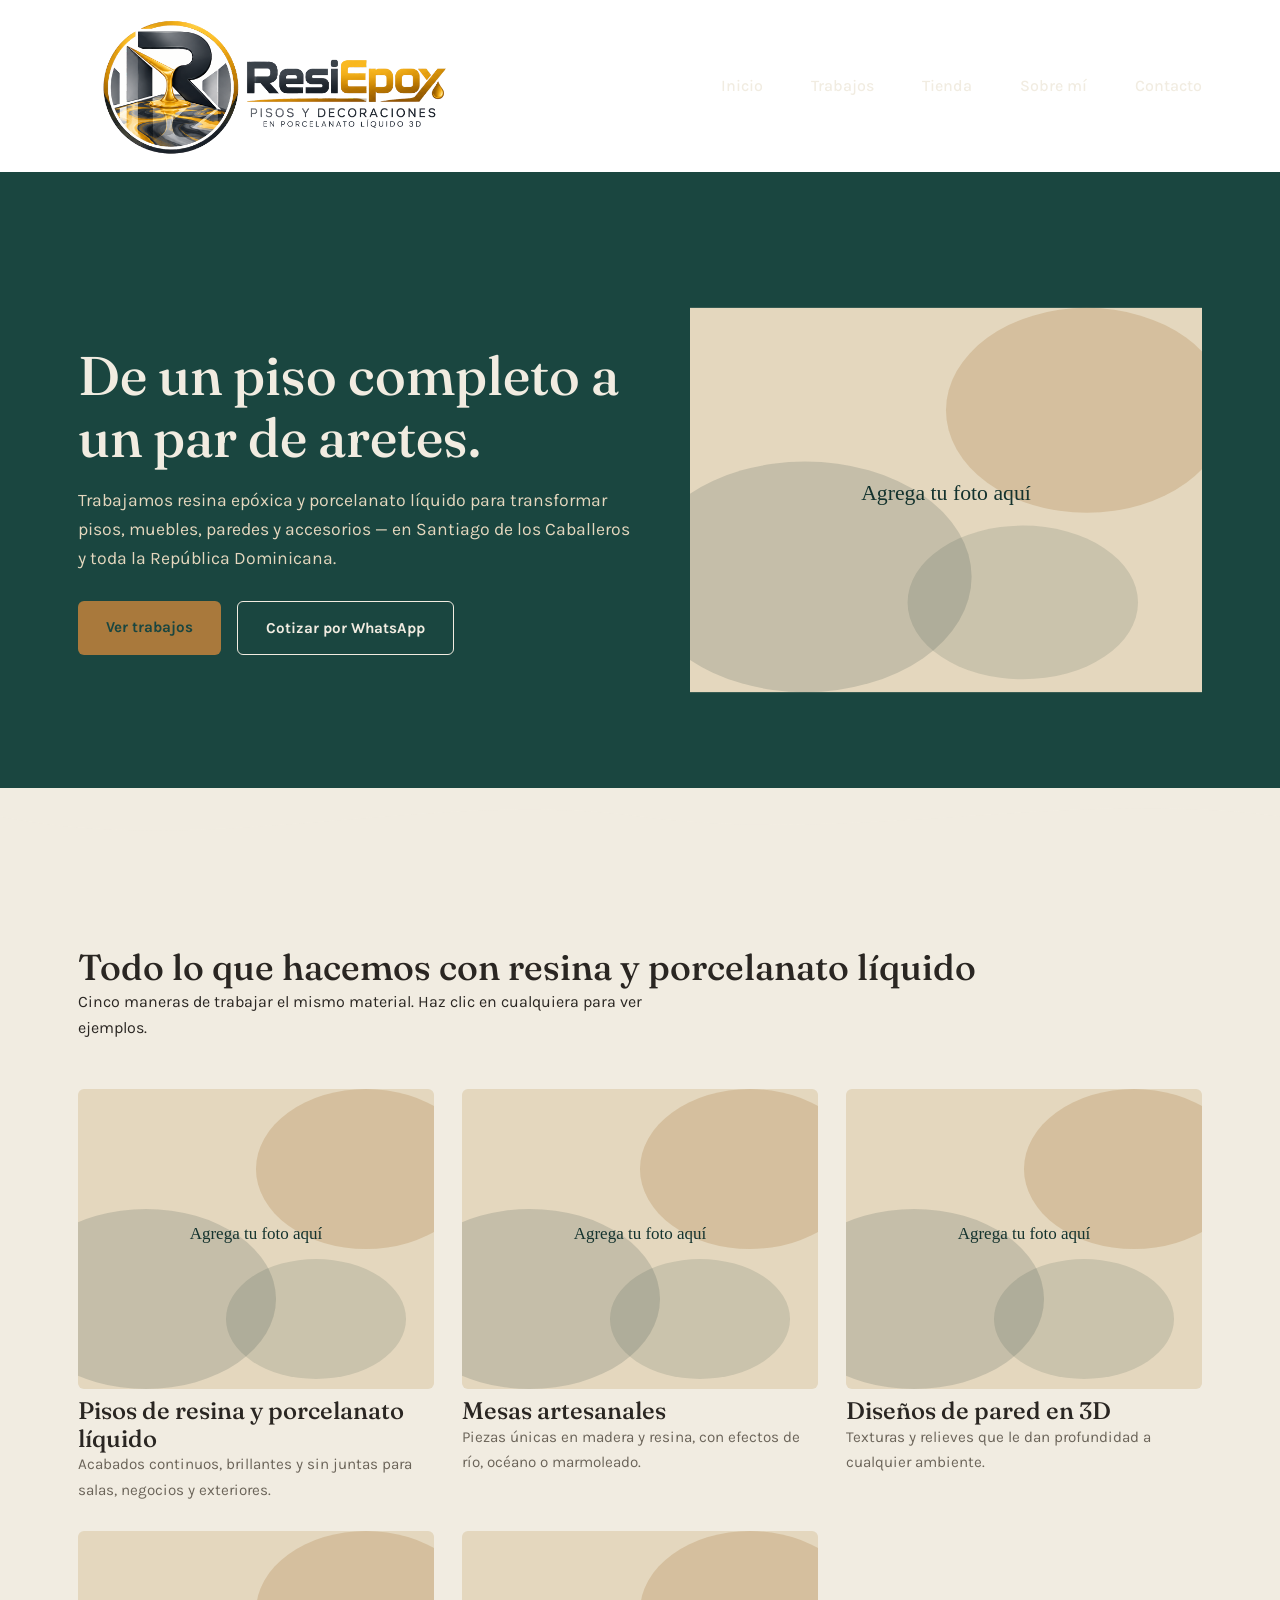
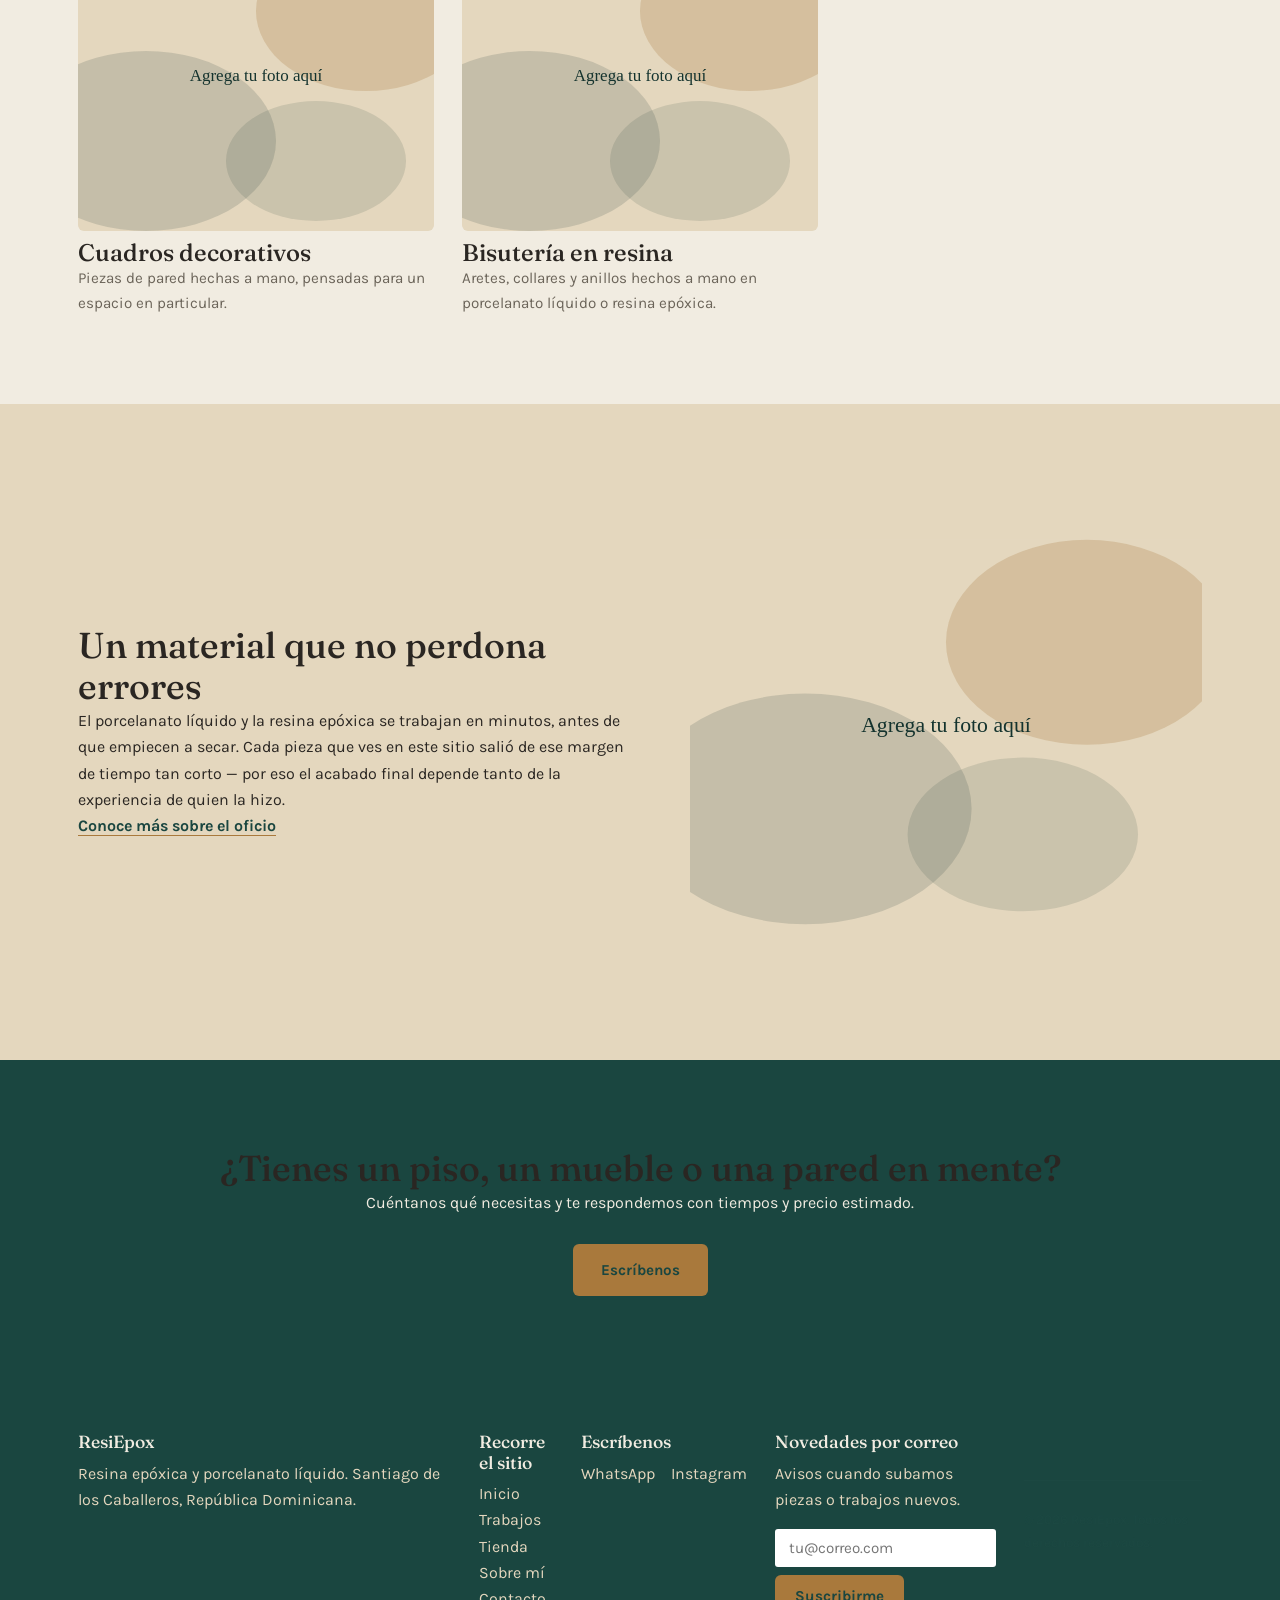
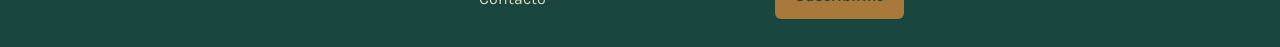
==== commit c1568172: "dimensiones por alternado de logos" ====
--- a/index.html
+++ b/index.html
@@ -119,8 +119,8 @@
   <!-- ================= ENCABEZADO (igual en las 4 páginas) ================= -->
   <header class="cabecera">
     <div class="contenedor cabecera-fila">
-      <a href="index.html" class="marca"><img src="img/3.svg" alt="ResiEpox" width="600" height="300"
-          data-logo-normal="img/3.svg" data-logo-scroll="img/2.svg"></a>
+      <a href="index.html" class="marca"><img src="img/3.svg" alt="ResiEpox" data-logo-normal="img/3.svg"
+          data-logo-scroll="img/2.svg"></a>
 
       <!-- Botón hamburguesa: solo visible en celular (ver estilos.css sección 5) -->
       <button type="button" class="menu-boton" id="boton-menu" aria-expanded="false" aria-controls="nav-principal">
--- a/css/estilos.css
+++ b/css/estilos.css
@@ -251,16 +251,15 @@
 
 .marca {
   display: block;
-  width: 450px;
-  min-width: 450px;
-  flex: 0 0 450px;
+  width: min(450px, 100%);
+  min-width: 0;
+  flex: 0 1 auto;
 }
 
 .marca img {
-  width: 450px;
+  width: 100%;
   max-width: 450px;
-  height: 95px;
-  object-fit: contain;
+  height: auto;
 }
 
 /* Botón de hamburguesa: solo se ve en pantallas angostas.
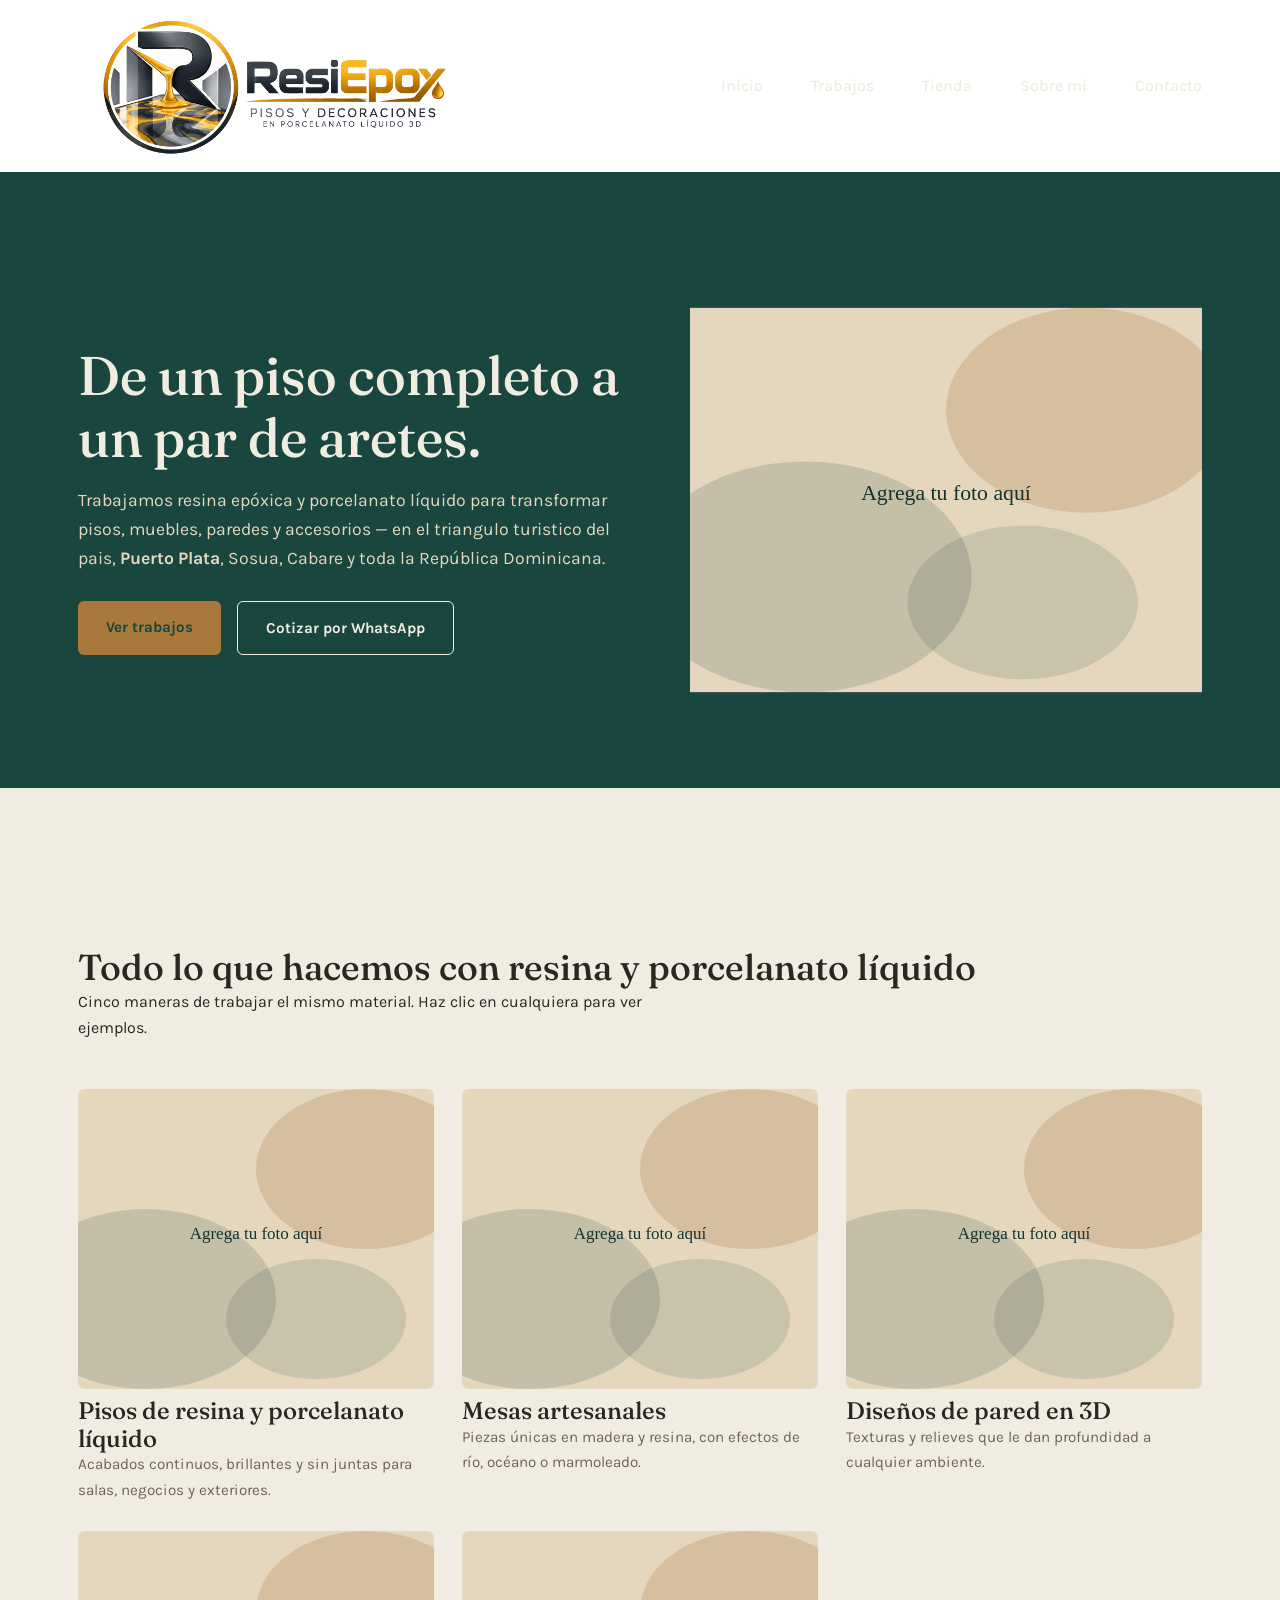
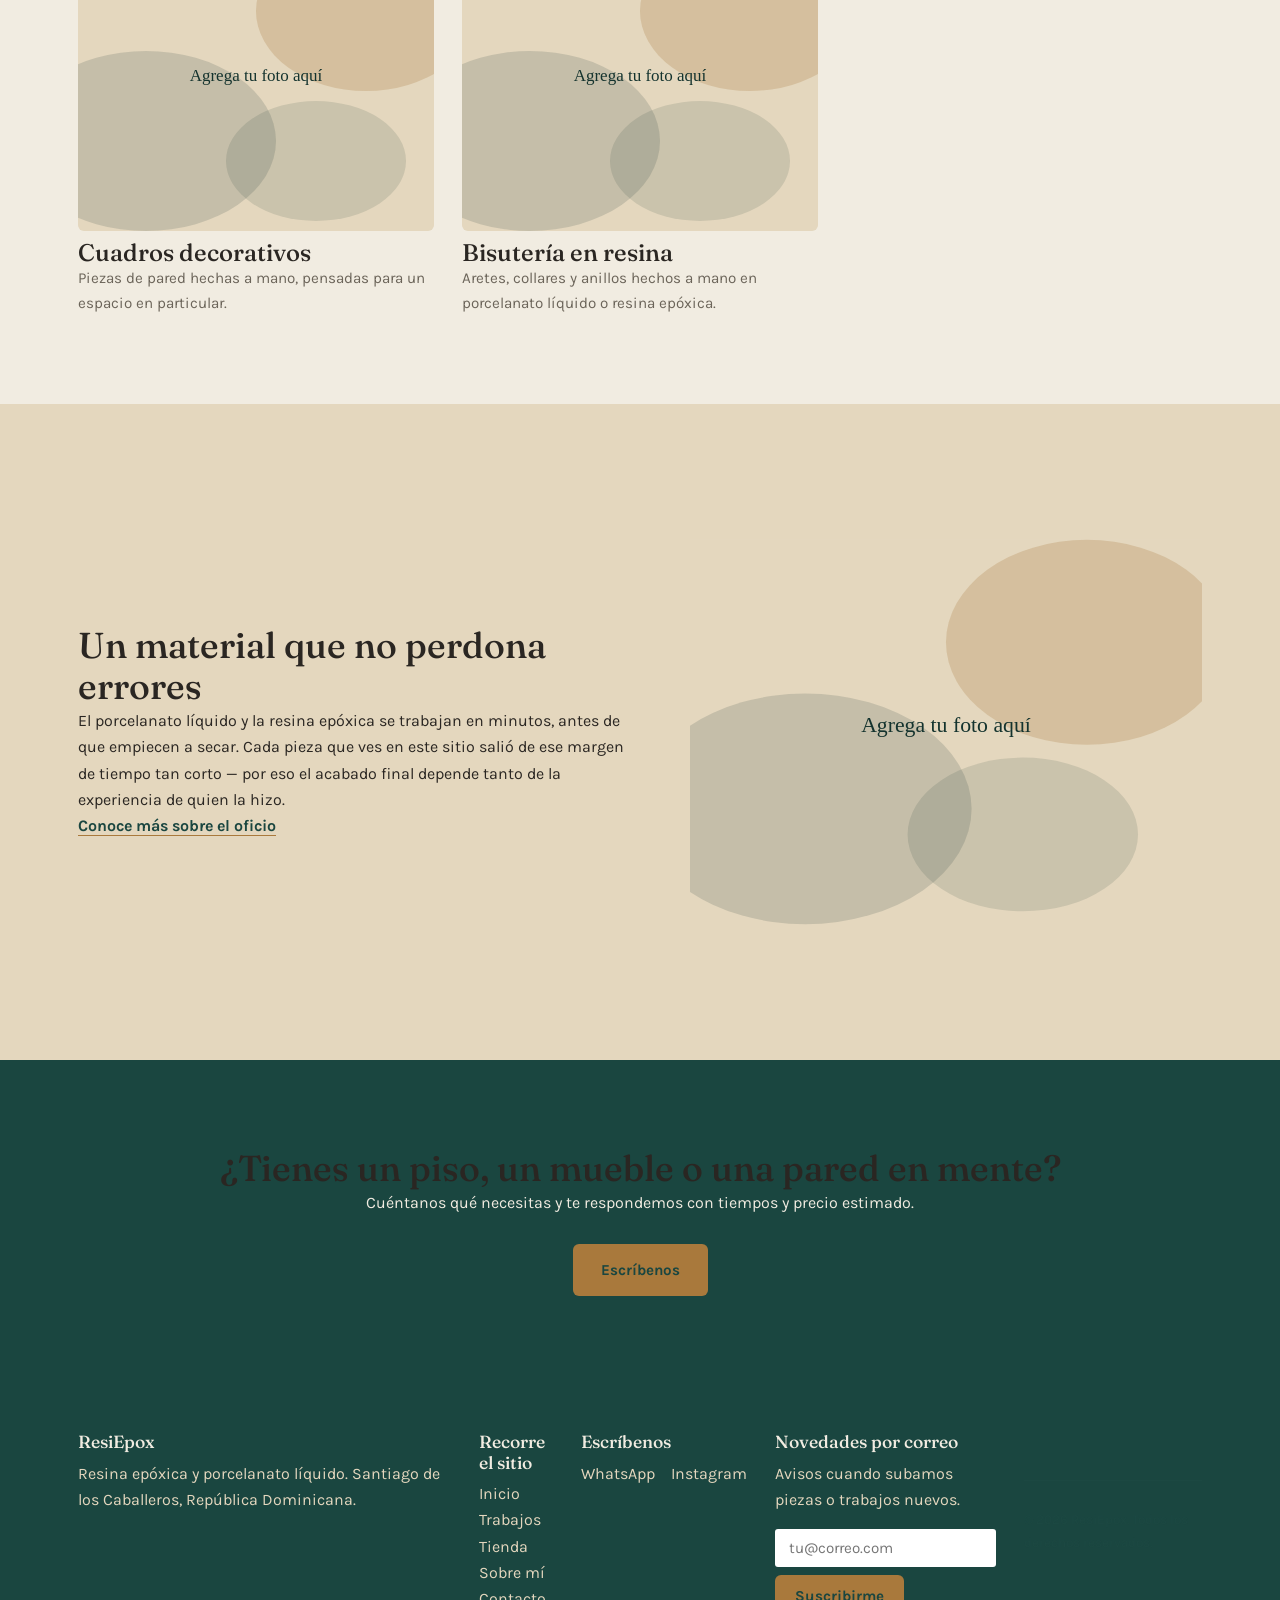
==== commit 3b860d40: "..." ====
--- a/index.html
+++ b/index.html
@@ -146,7 +146,7 @@
       <div class="hero-texto">
         <h1>De un piso completo a un par de aretes.</h1>
         <p>Trabajamos resina epóxica y porcelanato líquido para transformar pisos, muebles, paredes y accesorios — en
-          Santiago de los Caballeros y toda la República Dominicana.</p>
+          el triangulo turistico del pais, <b>Puerto Plata</b>, Sosua, Cabare y toda la República Dominicana.</b></p>
         <div class="hero-botones">
           <a href="trabajos.html" class="boton boton-primario">Ver trabajos</a>
           <a href="contacto.html" class="boton boton-secundario">Cotizar por WhatsApp</a>
--- a/css/estilos.css
+++ b/css/estilos.css
@@ -260,6 +260,12 @@
   width: 100%;
   max-width: 450px;
   height: auto;
+  transition: opacity 0.18s ease, transform 0.18s ease;
+}
+
+.marca img.logo-cambiando {
+  opacity: 0;
+  transform: scale(0.97);
 }
 
 /* Botón de hamburguesa: solo se ve en pantallas angostas.
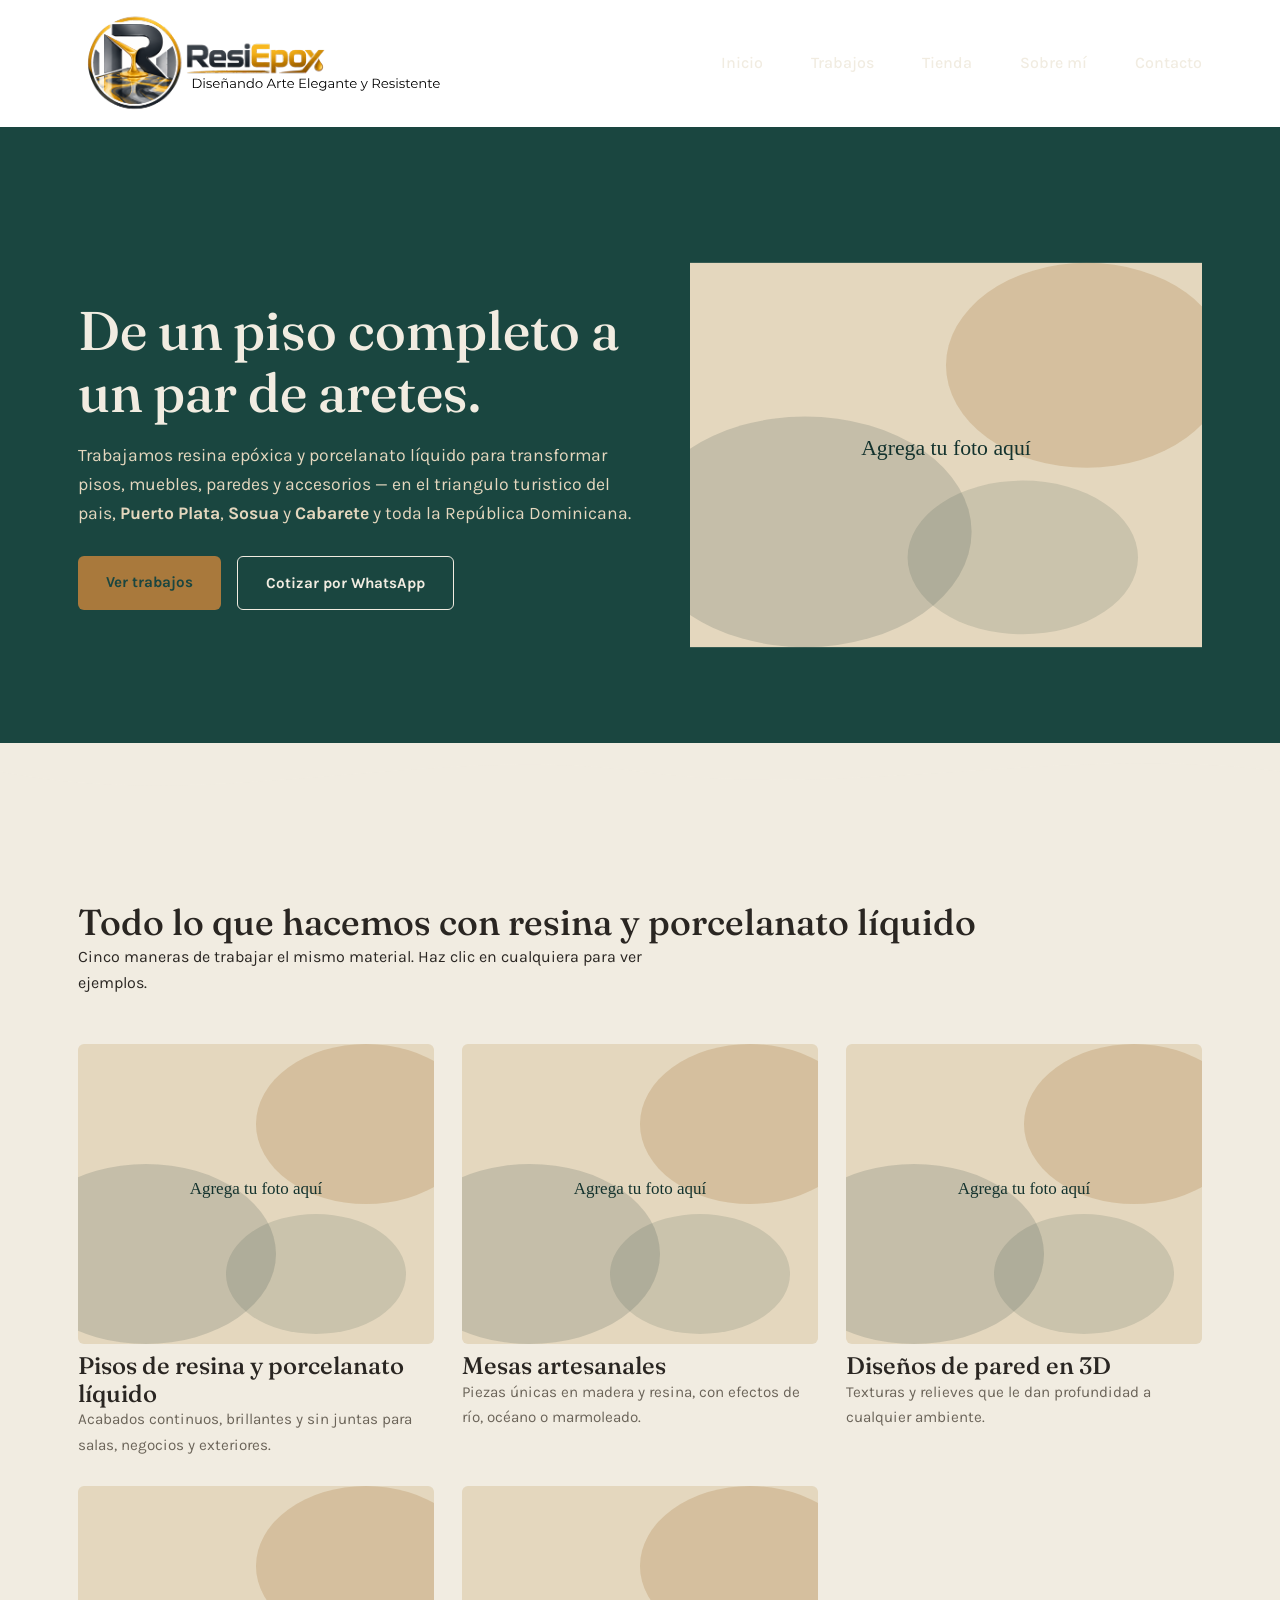
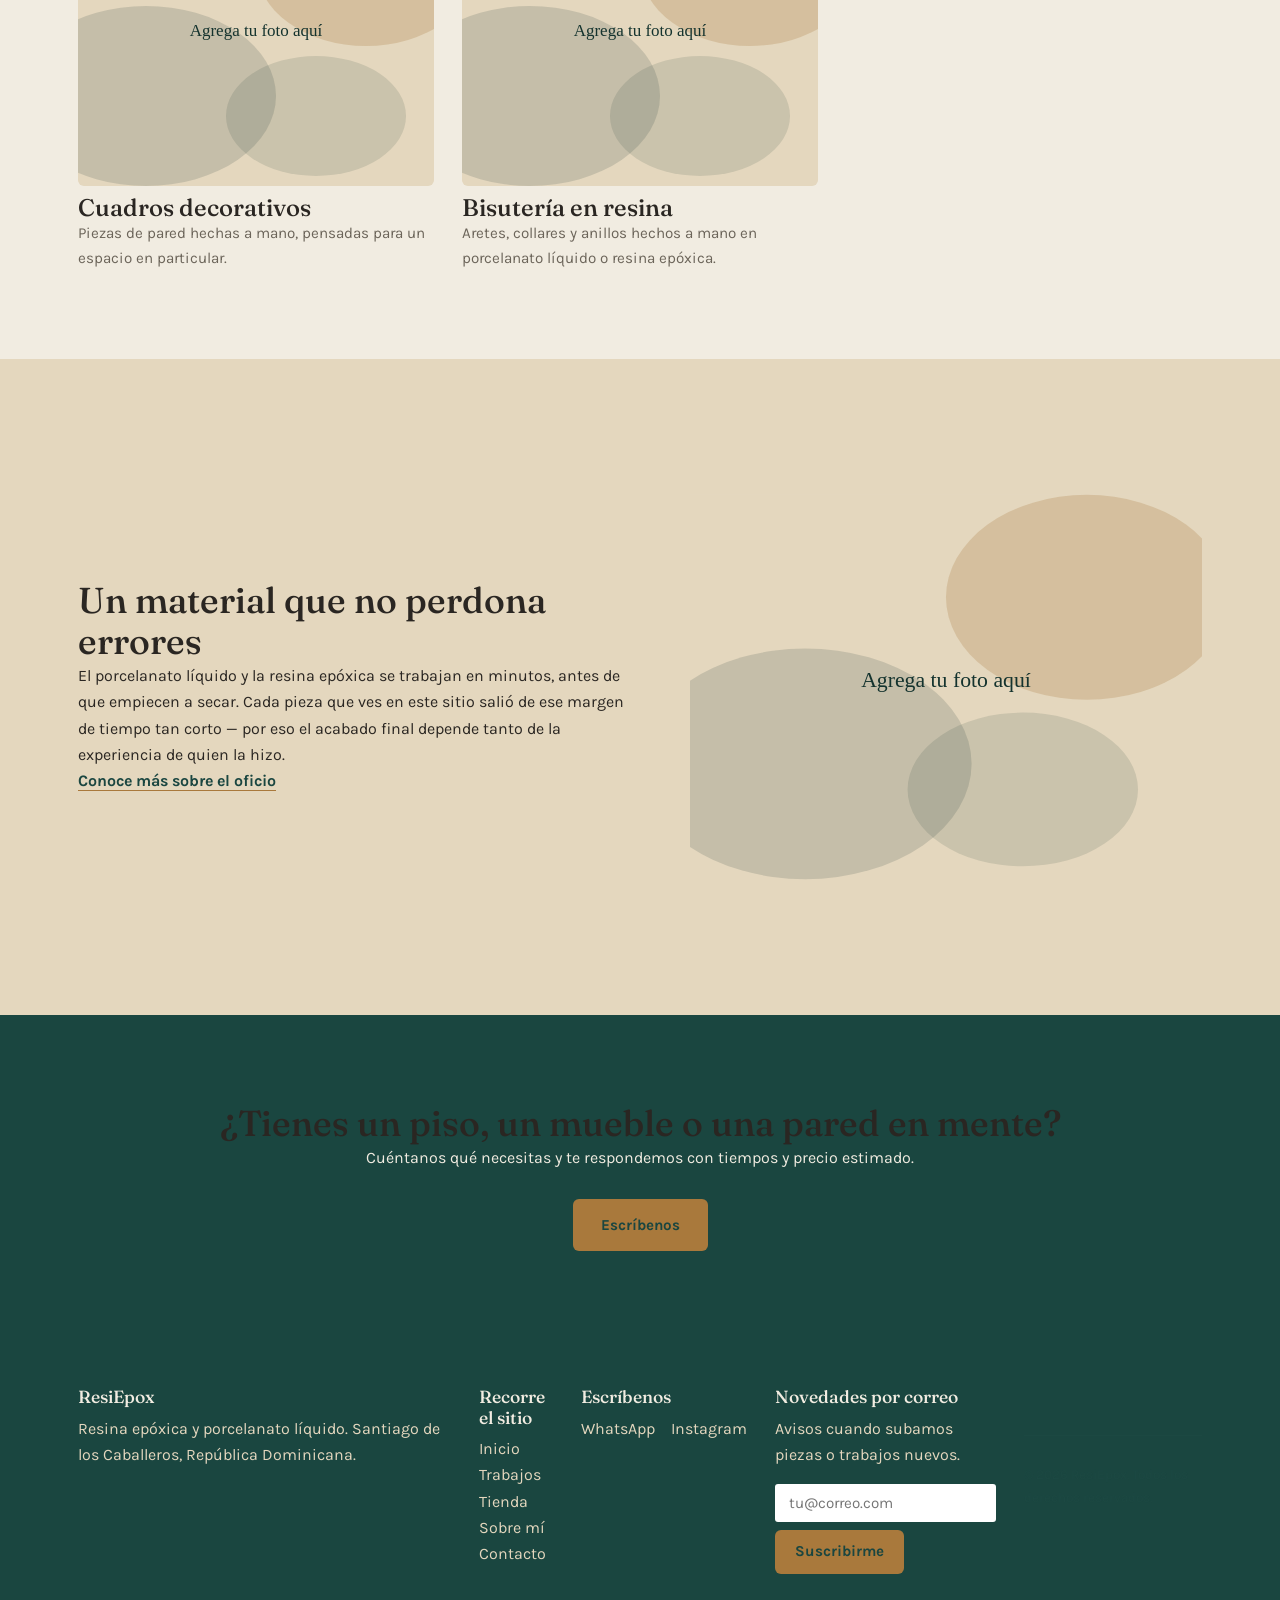
==== commit 13cba235: "...." ====
--- a/index.html
+++ b/index.html
@@ -146,7 +146,7 @@
       <div class="hero-texto">
         <h1>De un piso completo a un par de aretes.</h1>
         <p>Trabajamos resina epóxica y porcelanato líquido para transformar pisos, muebles, paredes y accesorios — en
-          el triangulo turistico del pais, <b>Puerto Plata</b>, Sosua, Cabare y toda la República Dominicana.</b></p>
+          el triangulo turistico del pais, <b>Puerto Plata</b>, <b>Sosua</b> y <b>Cabarete</b> y toda la República Dominicana.</b></p>
         <div class="hero-botones">
           <a href="trabajos.html" class="boton boton-primario">Ver trabajos</a>
           <a href="contacto.html" class="boton boton-secundario">Cotizar por WhatsApp</a>
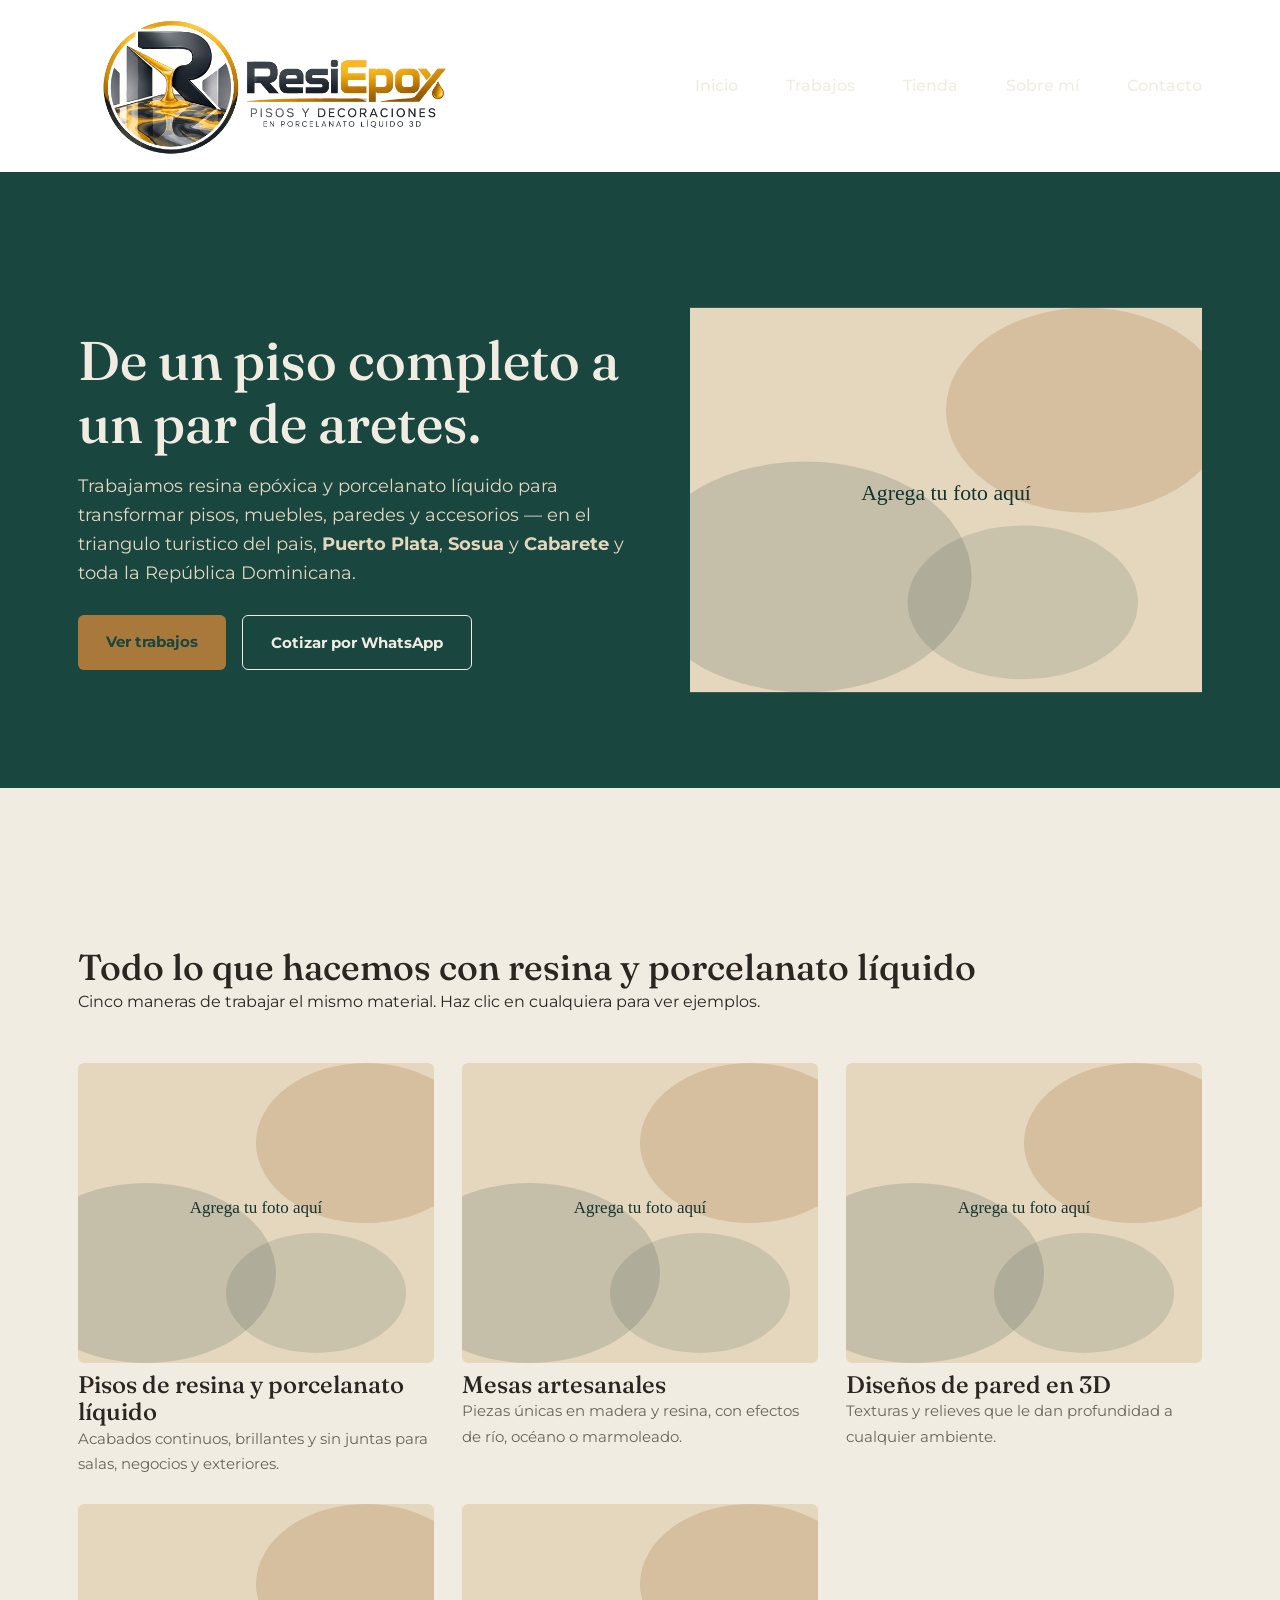
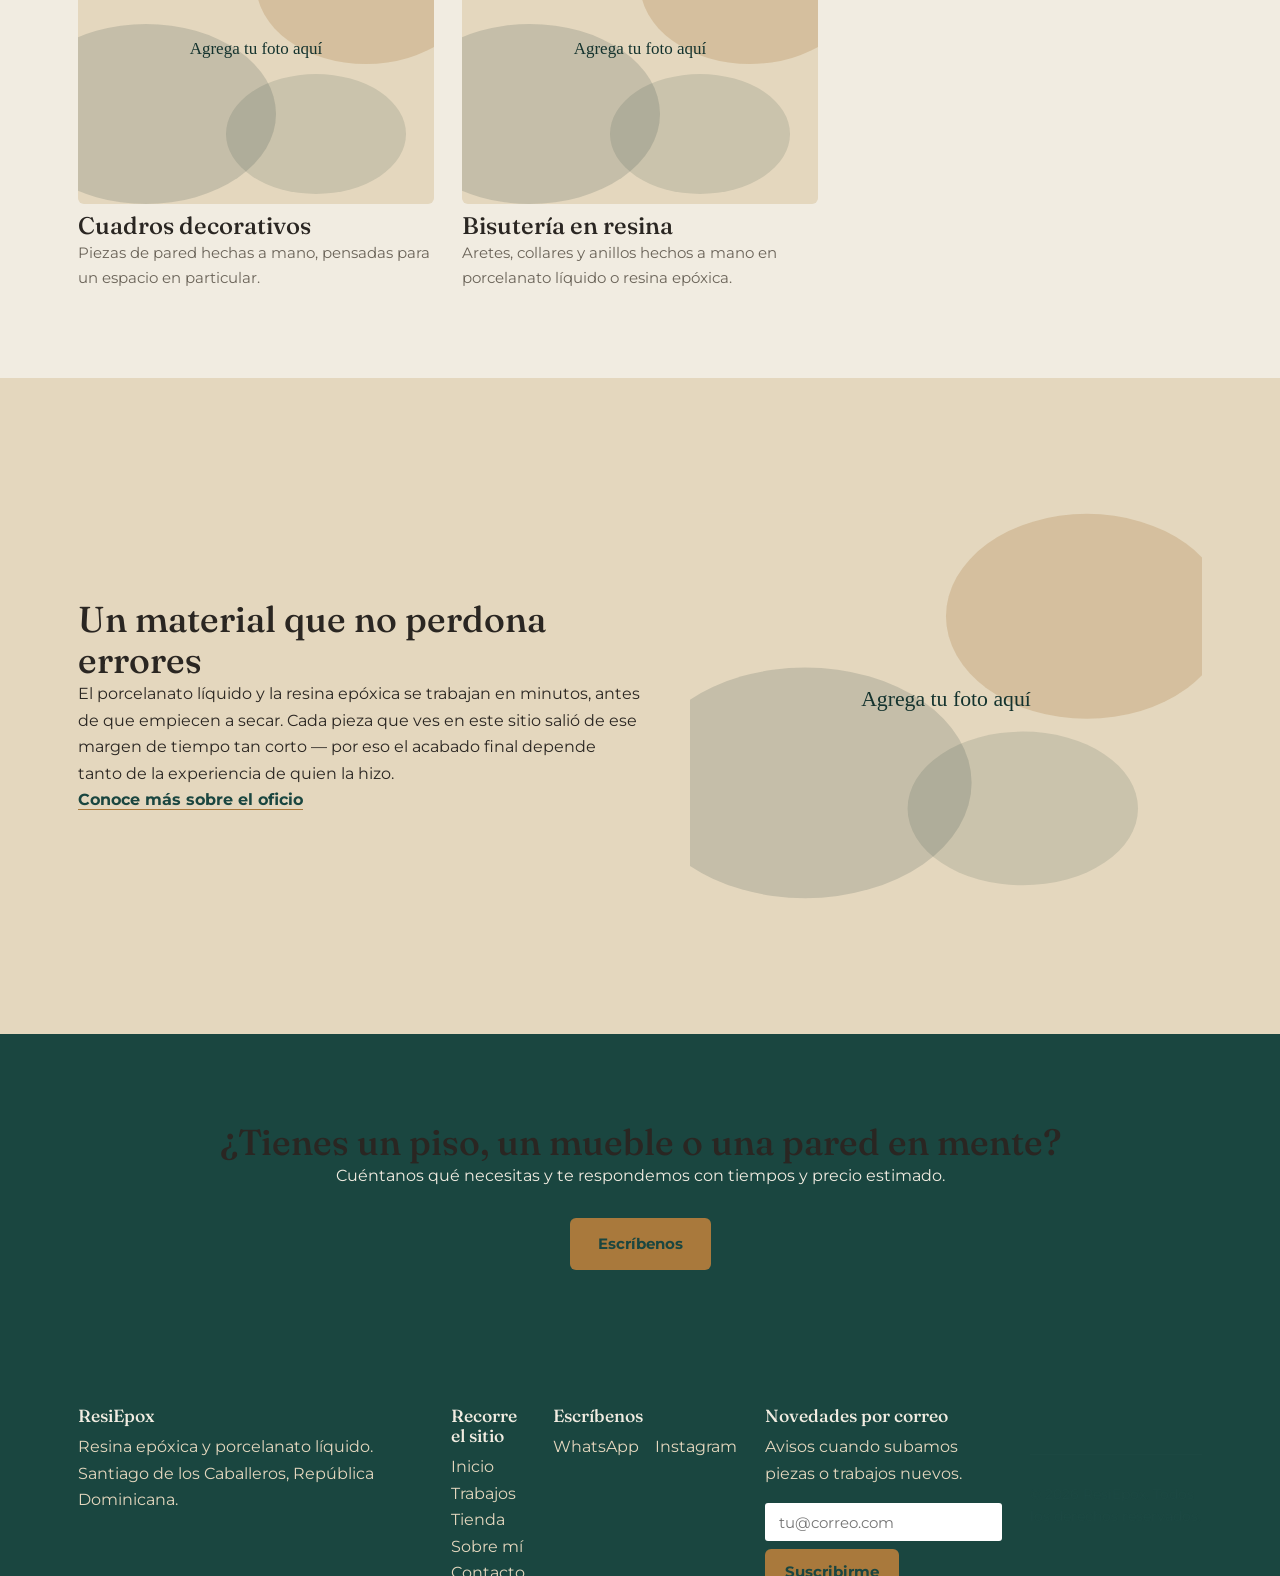
==== commit a65067b1: "fuente monts" ====
--- a/index.html
+++ b/index.html
@@ -81,7 +81,7 @@
   <link rel="preconnect" href="https://fonts.gstatic.com" crossorigin>
   <!-- Esta línea sí trae las tipografías; las dos de arriba solo "avisan" al navegador que se conecte más rápido -->
   <link
-    href="https://fonts.googleapis.com/css2?family=Fraunces:opsz,wght@9..144,400;9..144,600;9..144,700&family=Karla:wght@400;500;600&display=swap"
+    href="https://fonts.googleapis.com/css2?family=Fraunces:opsz,wght@9..144,400;9..144,600;9..144,700&family=Montserrat:wght@400&display=swap"
     rel="stylesheet">
 
   <!-- Nuestra única hoja de estilos, compartida por todas las páginas -->
@@ -146,7 +146,8 @@
       <div class="hero-texto">
         <h1>De un piso completo a un par de aretes.</h1>
         <p>Trabajamos resina epóxica y porcelanato líquido para transformar pisos, muebles, paredes y accesorios — en
-          el triangulo turistico del pais, <b>Puerto Plata</b>, <b>Sosua</b> y <b>Cabarete</b> y toda la República Dominicana.</b></p>
+          el triangulo turistico del pais, <b>Puerto Plata</b>, <b>Sosua</b> y <b>Cabarete</b> y toda la República
+          Dominicana.</b></p>
         <div class="hero-botones">
           <a href="trabajos.html" class="boton boton-primario">Ver trabajos</a>
           <a href="contacto.html" class="boton boton-secundario">Cotizar por WhatsApp</a>
--- a/css/estilos.css
+++ b/css/estilos.css
@@ -11,12 +11,12 @@
 /* ----------------------------------------------------------------
    0. FUENTES (tipografías)
    Traemos dos familias de letra desde Google Fonts (un servicio
-   gratuito de Google). 'Fraunces' es la fuente con carácter que
-   usamos en los títulos; 'Karla' es la fuente limpia que usamos
+  gratuito de Google). 'Fraunces' es la fuente con carácter que
+  usamos en los títulos; 'Montserrat' es la fuente limpia que usamos
    en el texto normal. @import trae el archivo de la fuente antes
    de que se dibuje cualquier otra cosa.
    ---------------------------------------------------------------- */
-@import url('https://fonts.googleapis.com/css2?family=Fraunces:opsz,wght@9..144,400;9..144,500;9..144,600&family=Karla:wght@400;500;700&display=swap');
+@import url('https://fonts.googleapis.com/css2?family=Fraunces:opsz,wght@9..144,400;9..144,500;9..144,600&family=Montserrat:wght@400&display=swap');
 
 /* ----------------------------------------------------------------
    1. VARIABLES DE DISEÑO (custom properties)
@@ -48,7 +48,7 @@
 
   /* Tipografías: una familia para títulos, otra para texto corrido. */
   --fuente-titulos: 'Fraunces', Georgia, serif;
-  --fuente-texto: 'Karla', Arial, Helvetica, sans-serif;
+  --fuente-texto: 'Montserrat', Arial, Helvetica, sans-serif;
 
   /* Espaciados reutilizables, para que todo el sitio respire con
      el mismo ritmo en vez de números sueltos por todos lados. */
@@ -260,12 +260,12 @@
   width: 100%;
   max-width: 450px;
   height: auto;
-  transition: opacity 0.18s ease, transform 0.18s ease;
+  transition: opacity 0.28s ease, transform 0.18s ease;
 }
 
 .marca img.logo-cambiando {
   opacity: 0;
-  transform: scale(0.97);
+  transform: scale(2.97);
 }
 
 /* Botón de hamburguesa: solo se ve en pantallas angostas.
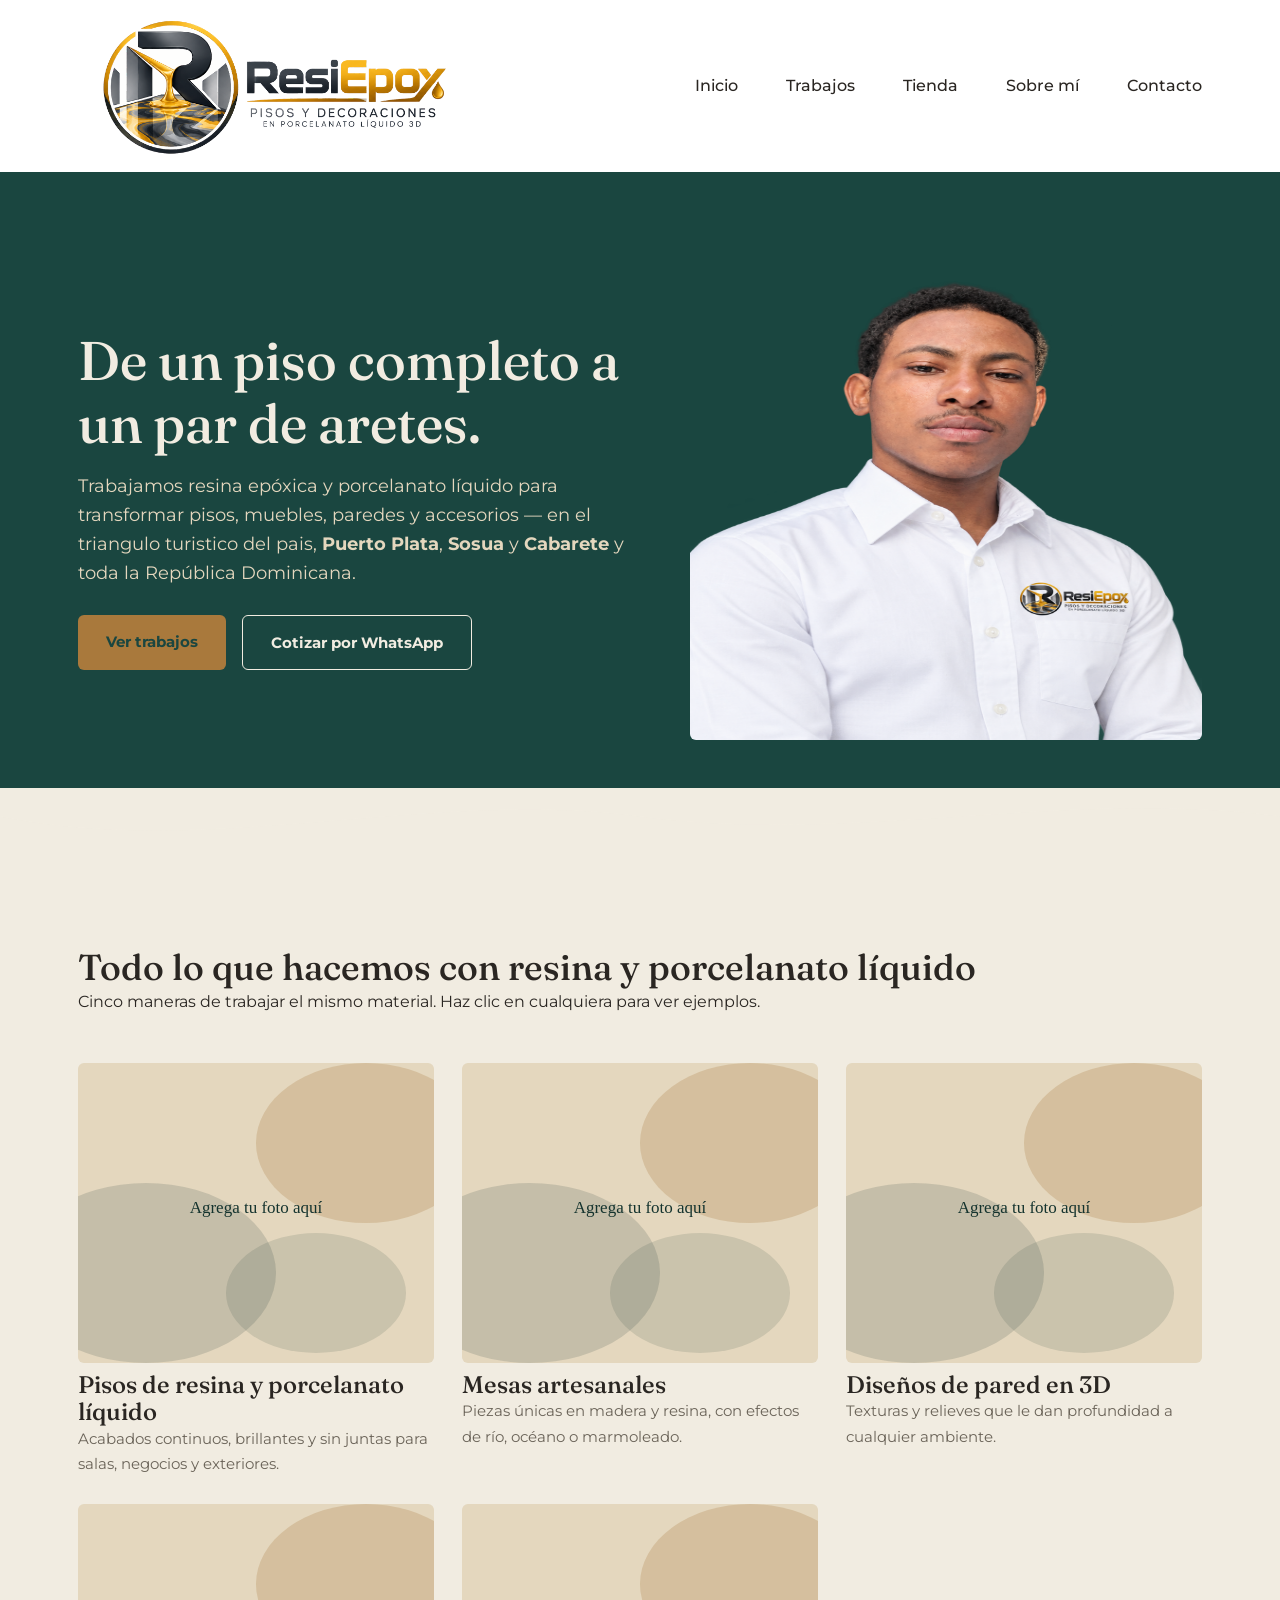
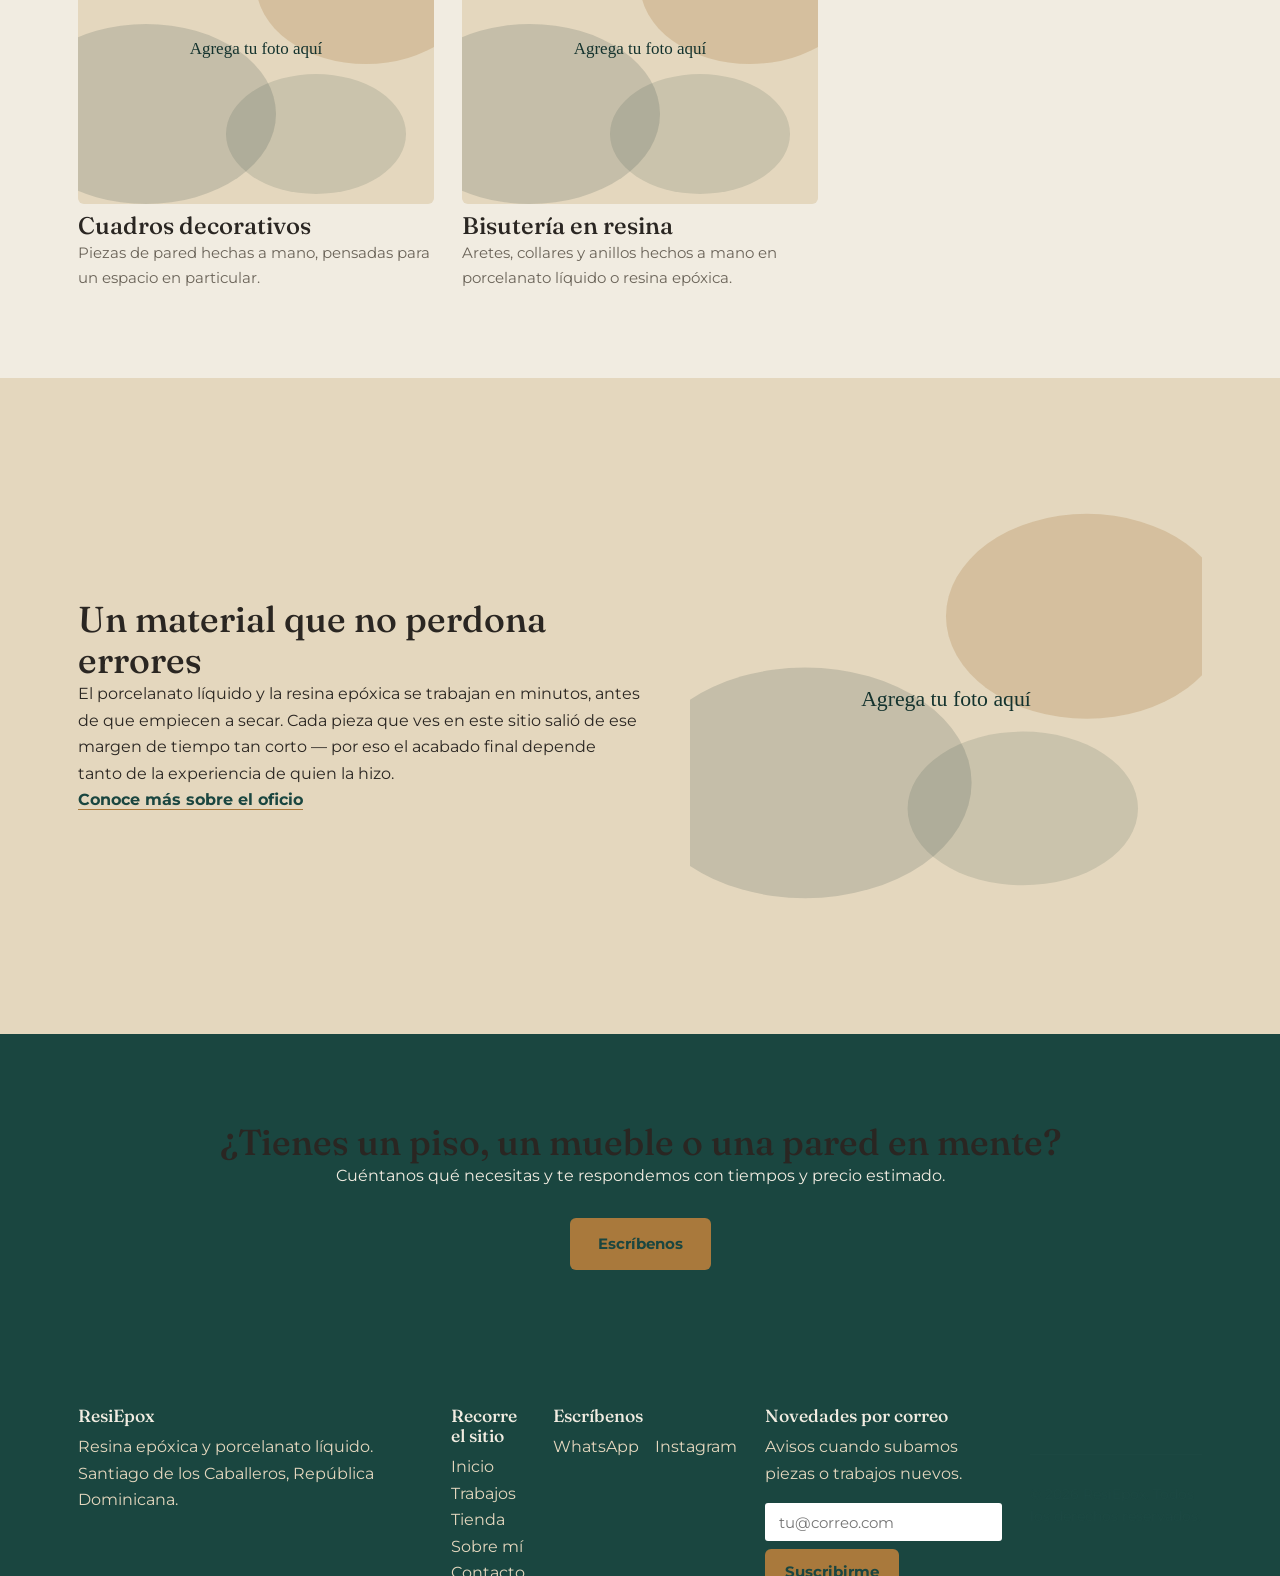
==== commit d37309ba: "wil" ====
--- a/index.html
+++ b/index.html
@@ -160,7 +160,7 @@
           de un trabajo terminado, reemplaza el "src" de abajo por
           algo como "img/piso-resina-portada.jpg" y actualiza el "alt".
         -->
-        <img src="img/placeholder.svg" alt="Ilustración de un vaciado de resina epóxica en tonos verdes y dorados"
+        <img src="img/herowil.png" alt="Ilustración de un vaciado de resina epóxica en tonos verdes y dorados"
           width="640" height="480">
       </div>
     </div>
--- a/css/estilos.css
+++ b/css/estilos.css
@@ -303,7 +303,7 @@
 }
 
 .nav a {
-  color: var(--color-papel);
+  color: var(--color-texto);
   font-weight: 500;
   padding: var(--espacio-xs) 0;
 }
@@ -327,6 +327,12 @@
     position: static;
     padding: 0;
     background: none;
+  }
+}
+
+@media (max-width: 767px) {
+  .nav a {
+    color: var(--color-papel);
   }
 }
 
